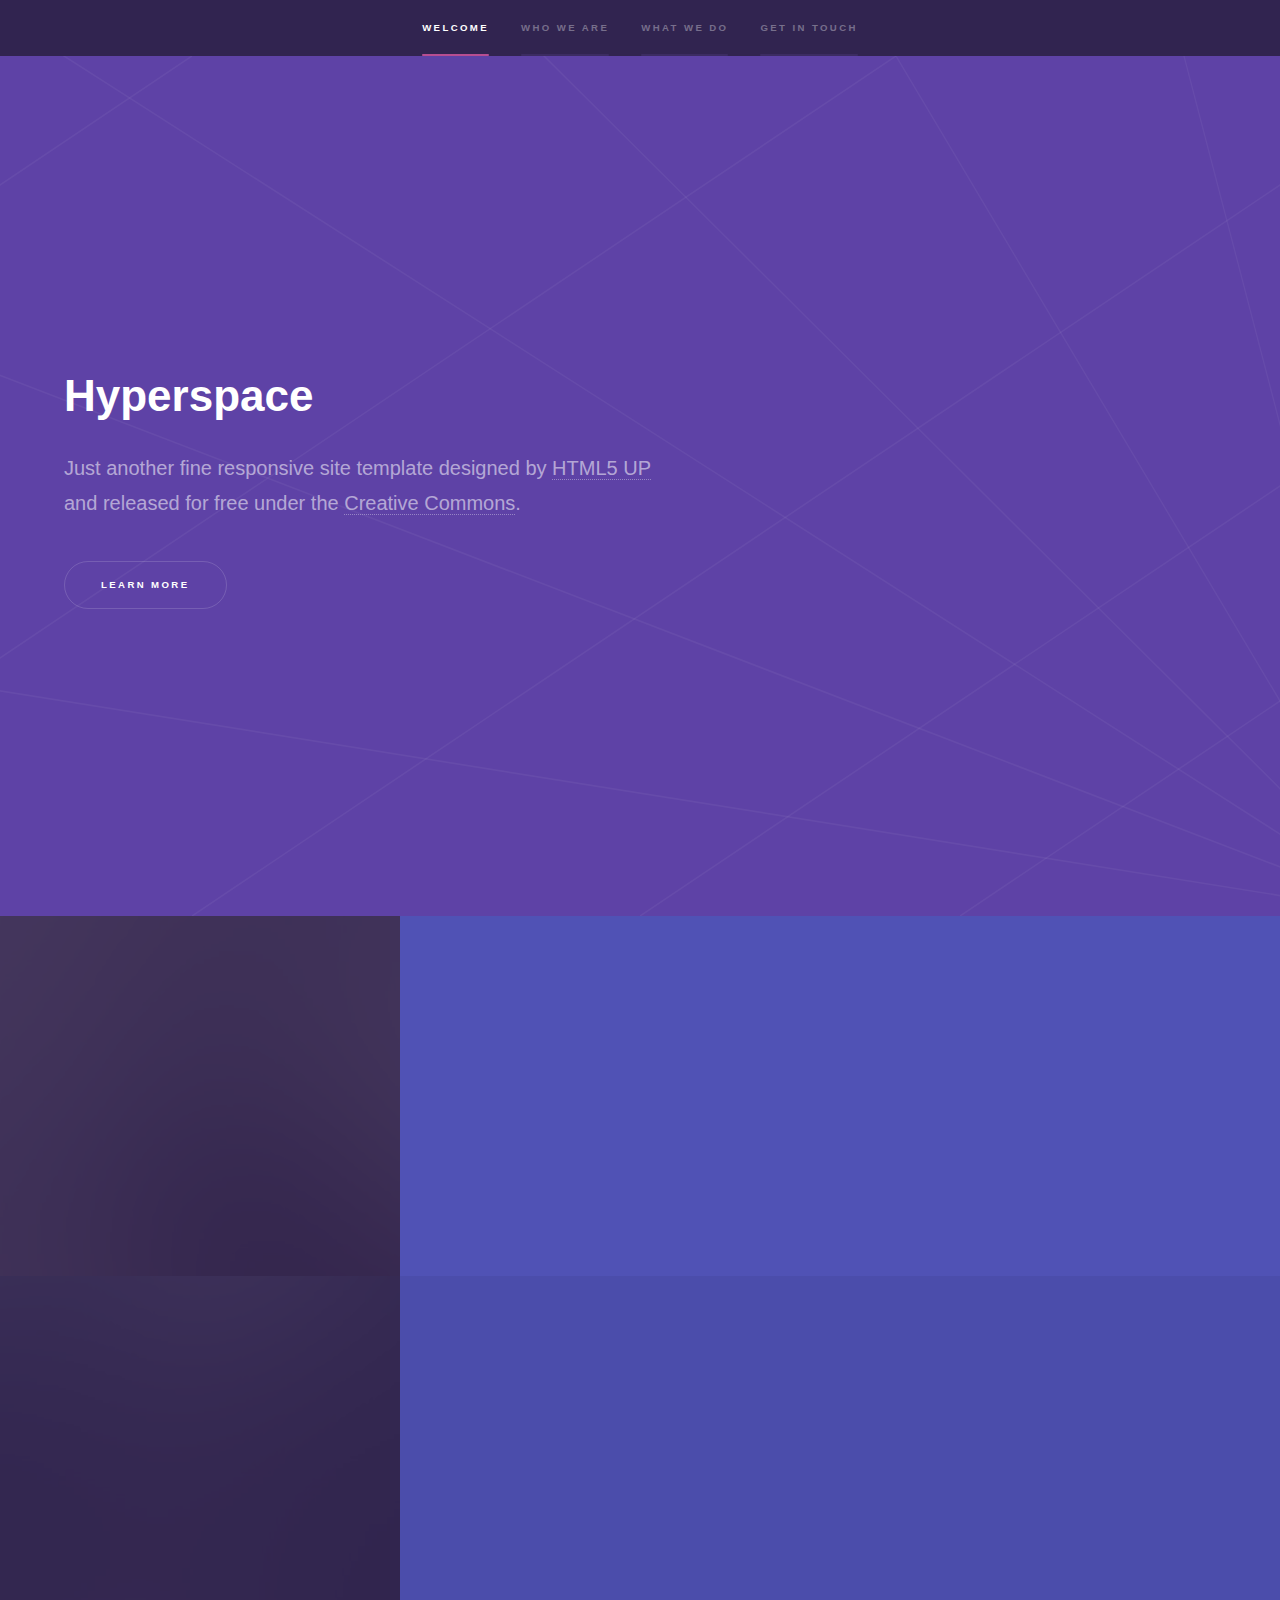
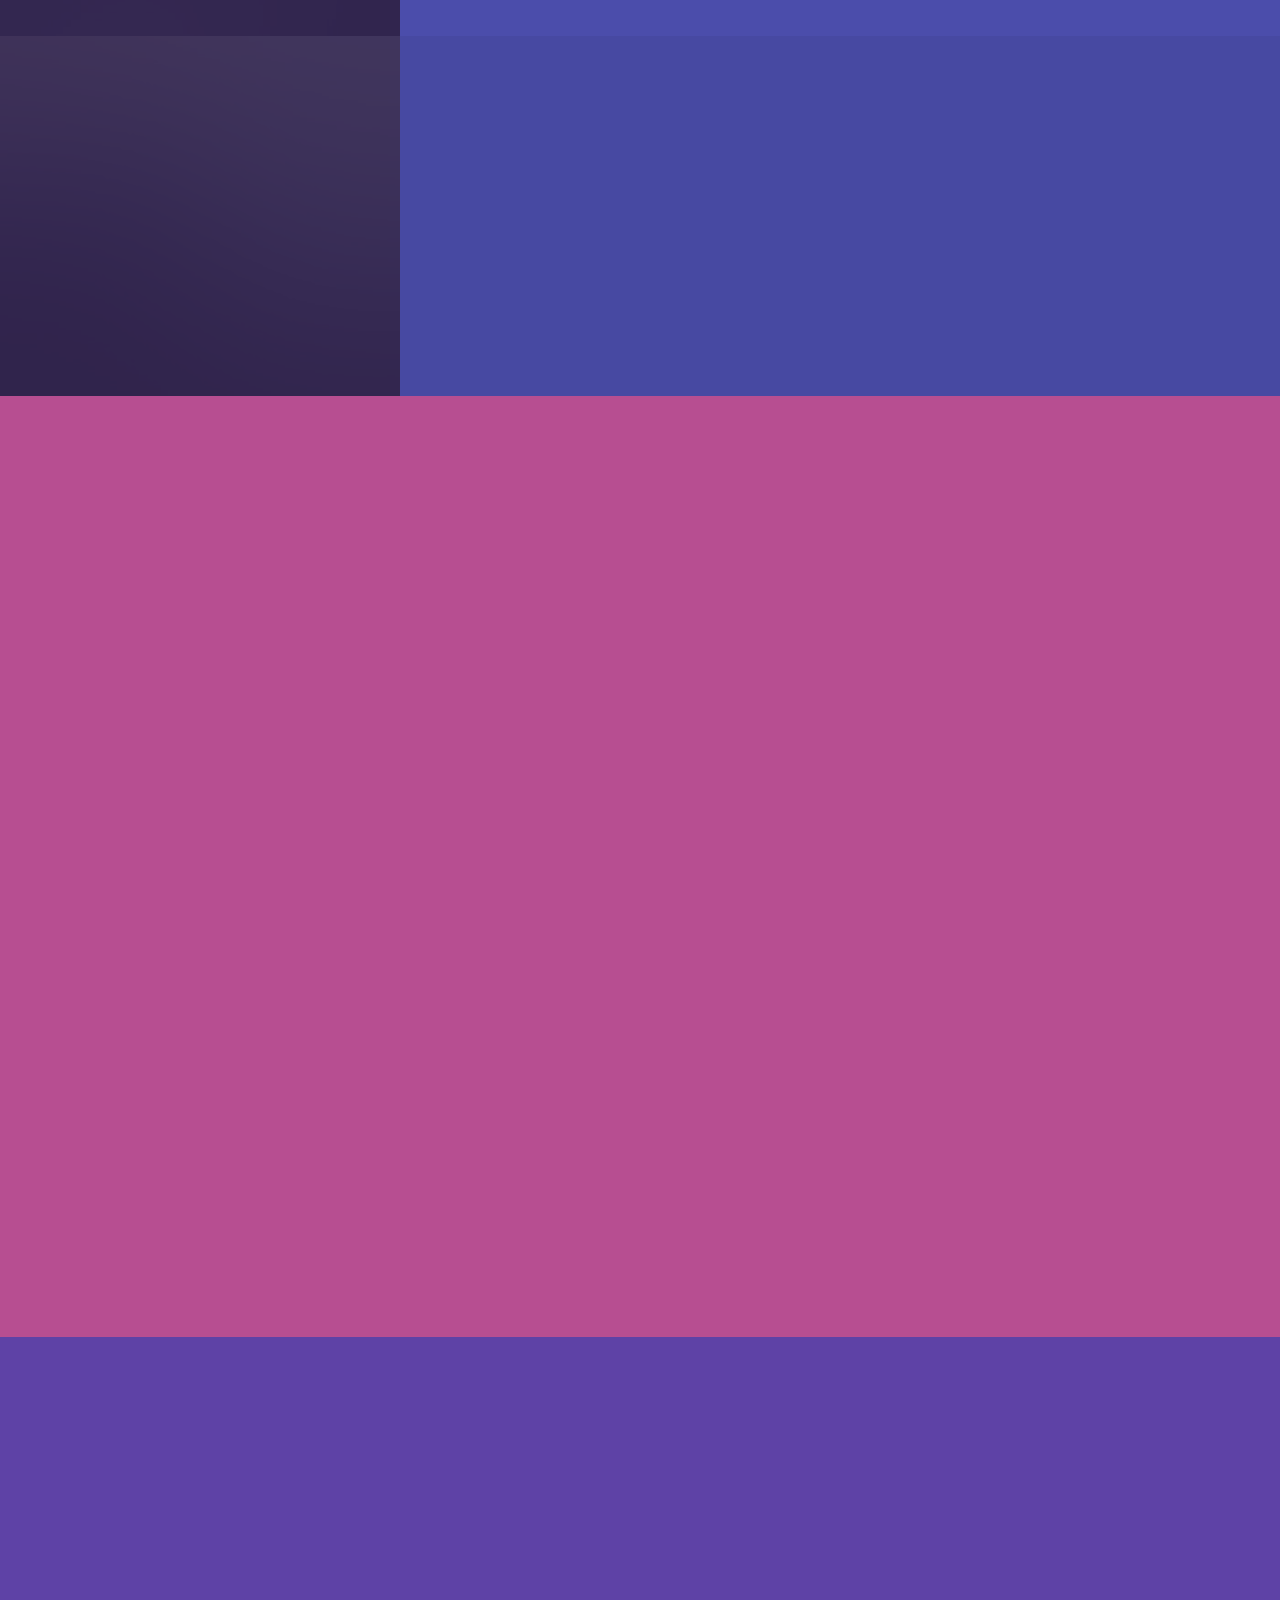
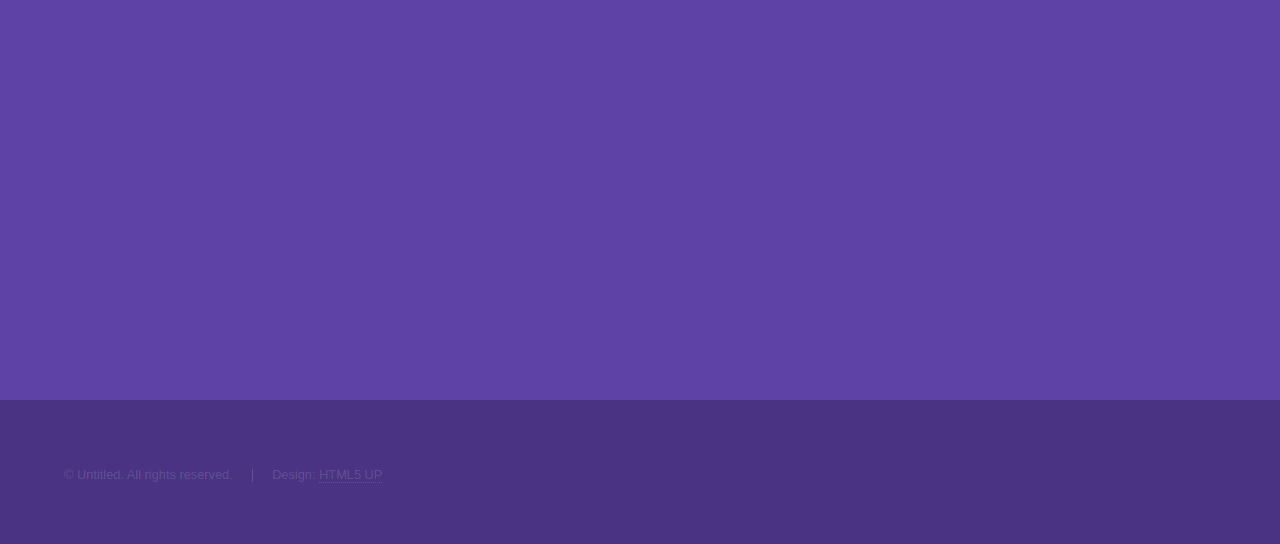
==== index.html @ 14494ed7 "Pagina Web Pagina de Your Style-sencilla, para vale" ====
<!DOCTYPE HTML>
<!--
	Hyperspace by HTML5 UP
	html5up.net | @ajlkn
	Free for personal and commercial use under the CCA 3.0 license (html5up.net/license)
-->
<html>
	<head>
		<title>Hyperspace by HTML5 UP</title>
		<meta charset="utf-8" />
		<meta name="viewport" content="width=device-width, initial-scale=1, user-scalable=no" />
		<link rel="stylesheet" href="assets/css/main.css" />
		<noscript><link rel="stylesheet" href="assets/css/noscript.css" /></noscript>
	</head>
	<body class="is-preload">

		<!-- Sidebar -->
			<section id="sidebar">
				<div class="inner">
					<nav>
						<ul>
							<li><a href="#intro">Welcome</a></li>
							<li><a href="#one">Who we are</a></li>
							<li><a href="#two">What we do</a></li>
							<li><a href="#three">Get in touch</a></li>
						</ul>
					</nav>
				</div>
			</section>

		<!-- Wrapper -->
			<div id="wrapper">

				<!-- Intro -->
					<section id="intro" class="wrapper style1 fullscreen fade-up">
						<div class="inner">
							<h1>Hyperspace</h1>
							<p>Just another fine responsive site template designed by <a href="http://html5up.net">HTML5 UP</a><br />
							and released for free under the <a href="http://html5up.net/license">Creative Commons</a>.</p>
							<ul class="actions">
								<li><a href="#one" class="button scrolly">Learn more</a></li>
							</ul>
						</div>
					</section>

				<!-- One -->
					<section id="one" class="wrapper style2 spotlights">
						<section>
							<a href="#" class="image"><img src="images/pic01.jpg" alt="" data-position="center center" /></a>
							<div class="content">
								<div class="inner">
									<h2>Sed ipsum dolor</h2>
									<p>Phasellus convallis elit id ullamcorper pulvinar. Duis aliquam turpis mauris, eu ultricies erat malesuada quis. Aliquam dapibus.</p>
									<ul class="actions">
										<li><a href="generic.html" class="button">Learn more</a></li>
									</ul>
								</div>
							</div>
						</section>
						<section>
							<a href="#" class="image"><img src="images/pic02.jpg" alt="" data-position="top center" /></a>
							<div class="content">
								<div class="inner">
									<h2>Feugiat consequat</h2>
									<p>Phasellus convallis elit id ullamcorper pulvinar. Duis aliquam turpis mauris, eu ultricies erat malesuada quis. Aliquam dapibus.</p>
									<ul class="actions">
										<li><a href="generic.html" class="button">Learn more</a></li>
									</ul>
								</div>
							</div>
						</section>
						<section>
							<a href="#" class="image"><img src="images/pic03.jpg" alt="" data-position="25% 25%" /></a>
							<div class="content">
								<div class="inner">
									<h2>Ultricies aliquam</h2>
									<p>Phasellus convallis elit id ullamcorper pulvinar. Duis aliquam turpis mauris, eu ultricies erat malesuada quis. Aliquam dapibus.</p>
									<ul class="actions">
										<li><a href="generic.html" class="button">Learn more</a></li>
									</ul>
								</div>
							</div>
						</section>
					</section>

				<!-- Two -->
					<section id="two" class="wrapper style3 fade-up">
						<div class="inner">
							<h2>What we do</h2>
							<p>Phasellus convallis elit id ullamcorper pulvinar. Duis aliquam turpis mauris, eu ultricies erat malesuada quis. Aliquam dapibus, lacus eget hendrerit bibendum, urna est aliquam sem, sit amet imperdiet est velit quis lorem.</p>
							<div class="features">
								<section>
									<span class="icon major fa-code"></span>
									<h3>Lorem ipsum amet</h3>
									<p>Phasellus convallis elit id ullam corper amet et pulvinar. Duis aliquam turpis mauris, sed ultricies erat dapibus.</p>
								</section>
								<section>
									<span class="icon major fa-lock"></span>
									<h3>Aliquam sed nullam</h3>
									<p>Phasellus convallis elit id ullam corper amet et pulvinar. Duis aliquam turpis mauris, sed ultricies erat dapibus.</p>
								</section>
								<section>
									<span class="icon major fa-cog"></span>
									<h3>Sed erat ullam corper</h3>
									<p>Phasellus convallis elit id ullam corper amet et pulvinar. Duis aliquam turpis mauris, sed ultricies erat dapibus.</p>
								</section>
								<section>
									<span class="icon major fa-desktop"></span>
									<h3>Veroeros quis lorem</h3>
									<p>Phasellus convallis elit id ullam corper amet et pulvinar. Duis aliquam turpis mauris, sed ultricies erat dapibus.</p>
								</section>
								<section>
									<span class="icon major fa-chain"></span>
									<h3>Urna quis bibendum</h3>
									<p>Phasellus convallis elit id ullam corper amet et pulvinar. Duis aliquam turpis mauris, sed ultricies erat dapibus.</p>
								</section>
								<section>
									<span class="icon major fa-diamond"></span>
									<h3>Aliquam urna dapibus</h3>
									<p>Phasellus convallis elit id ullam corper amet et pulvinar. Duis aliquam turpis mauris, sed ultricies erat dapibus.</p>
								</section>
							</div>
							<ul class="actions">
								<li><a href="generic.html" class="button">Learn more</a></li>
							</ul>
						</div>
					</section>

				<!-- Three -->
					<section id="three" class="wrapper style1 fade-up">
						<div class="inner">
							<h2>Get in touch</h2>
							<p>Phasellus convallis elit id ullamcorper pulvinar. Duis aliquam turpis mauris, eu ultricies erat malesuada quis. Aliquam dapibus, lacus eget hendrerit bibendum, urna est aliquam sem, sit amet imperdiet est velit quis lorem.</p>
							<div class="split style1">
								<section>
									<form method="post" action="#">
										<div class="fields">
											<div class="field half">
												<label for="name">Name</label>
												<input type="text" name="name" id="name" />
											</div>
											<div class="field half">
												<label for="email">Email</label>
												<input type="text" name="email" id="email" />
											</div>
											<div class="field">
												<label for="message">Message</label>
												<textarea name="message" id="message" rows="5"></textarea>
											</div>
										</div>
										<ul class="actions">
											<li><a href="" class="button submit">Send Message</a></li>
										</ul>
									</form>
								</section>
								<section>
									<ul class="contact">
										<li>
											<h3>Address</h3>
											<span>12345 Somewhere Road #654<br />
											Nashville, TN 00000-0000<br />
											USA</span>
										</li>
										<li>
											<h3>Email</h3>
											<a href="#">user@untitled.tld</a>
										</li>
										<li>
											<h3>Phone</h3>
											<span>(000) 000-0000</span>
										</li>
										<li>
											<h3>Social</h3>
											<ul class="icons">
												<li><a href="#" class="fa-twitter"><span class="label">Twitter</span></a></li>
												<li><a href="#" class="fa-facebook"><span class="label">Facebook</span></a></li>
												<li><a href="#" class="fa-github"><span class="label">GitHub</span></a></li>
												<li><a href="#" class="fa-instagram"><span class="label">Instagram</span></a></li>
												<li><a href="#" class="fa-linkedin"><span class="label">LinkedIn</span></a></li>
											</ul>
										</li>
									</ul>
								</section>
							</div>
						</div>
					</section>

			</div>

		<!-- Footer -->
			<footer id="footer" class="wrapper style1-alt">
				<div class="inner">
					<ul class="menu">
						<li>&copy; Untitled. All rights reserved.</li><li>Design: <a href="http://html5up.net">HTML5 UP</a></li>
					</ul>
				</div>
			</footer>

		<!-- Scripts -->
			<script src="assets/js/jquery.min.js"></script>
			<script src="assets/js/jquery.scrollex.min.js"></script>
			<script src="assets/js/jquery.scrolly.min.js"></script>
			<script src="assets/js/browser.min.js"></script>
			<script src="assets/js/breakpoints.min.js"></script>
			<script src="assets/js/util.js"></script>
			<script src="assets/js/main.js"></script>

	</body>
</html>
---- assets/css/main.css ----
@import url(font-awesome.min.css);

/*
	Hyperspace by HTML5 UP
	html5up.net | @ajlkn
	Free for personal and commercial use under the CCA 3.0 license (html5up.net/license)
*/

html, body, div, span, applet, object,
iframe, h1, h2, h3, h4, h5, h6, p, blockquote,
pre, a, abbr, acronym, address, big, cite,
code, del, dfn, em, img, ins, kbd, q, s, samp,
small, strike, strong, sub, sup, tt, var, b,
u, i, center, dl, dt, dd, ol, ul, li, fieldset,
form, label, legend, table, caption, tbody,
tfoot, thead, tr, th, td, article, aside,
canvas, details, embed, figure, figcaption,
footer, header, hgroup, menu, nav, output, ruby,
section, summary, time, mark, audio, video {
	margin: 0;
	padding: 0;
	border: 0;
	font-size: 100%;
	font: inherit;
	vertical-align: baseline;}

article, aside, details, figcaption, figure,
footer, header, hgroup, menu, nav, section {
	display: block;}

body {
	line-height: 1;
}

ol, ul {
	list-style: none;
}

blockquote, q {
	quotes: none;
}

	blockquote:before, blockquote:after, q:before, q:after {
		content: '';
		content: none;
	}

table {
	border-collapse: collapse;
	border-spacing: 0;
}

body {
	-webkit-text-size-adjust: none;
}

mark {
	background-color: transparent;
	color: inherit;
}

input::-moz-focus-inner {
	border: 0;
	padding: 0;
}

input, select, textarea {
	-moz-appearance: none;
	-webkit-appearance: none;
	-ms-appearance: none;
	appearance: none;
}

/* Basic */

	@-ms-viewport {
		width: device-width;
	}

	body {
		-ms-overflow-style: scrollbar;
	}

	@media screen and (max-width: 480px) {

		html, body {
			min-width: 320px;
		}

	}

	html {
		box-sizing: border-box;
	}

	*, *:before, *:after {
		box-sizing: inherit;
	}

	body {
		background: #312450;
	}

		body.is-preload *, body.is-preload *:before, body.is-preload *:after {
			-moz-animation: none !important;
			-webkit-animation: none !important;
			-ms-animation: none !important;
			animation: none !important;
			-moz-transition: none !important;
			-webkit-transition: none !important;
			-ms-transition: none !important;
			transition: none !important;
		}

/* Type */

	body, input, select, textarea {
		color: rgba(255, 255, 255, 0.55);
		font-family: Arial, Helvetica, sans-serif;
		font-size: 16.5pt;
		font-weight: normal;
		line-height: 1.75;
	}

		@media screen and (max-width: 1680px) {

			body, input, select, textarea {
				font-size: 13pt;
			}

		}

		@media screen and (max-width: 1280px) {

			body, input, select, textarea {
				font-size: 12pt;
			}

		}

		@media screen and (max-width: 360px) {

			body, input, select, textarea {
				font-size: 11pt;
			}

		}

	a {
		-moz-transition: color 0.2s ease, border-bottom-color 0.2s ease;
		-webkit-transition: color 0.2s ease, border-bottom-color 0.2s ease;
		-ms-transition: color 0.2s ease, border-bottom-color 0.2s ease;
		transition: color 0.2s ease, border-bottom-color 0.2s ease;
		border-bottom: dotted 1px rgba(255, 255, 255, 0.35);
		color: inherit;
		text-decoration: none;
	}

		a:hover {
			border-bottom-color: transparent;
			color: #ffffff;
		}

	strong, b {
		color: #ffffff;
		font-weight: bold;
	}

	em, i {
		font-style: italic;
	}

	p {
		margin: 0 0 2em 0;
	}

	h1, h2, h3, h4, h5, h6 {
		color: #ffffff;
		font-weight: bold;
		line-height: 1.5;
		margin: 0 0 0.5em 0;
	}

		h1 a, h2 a, h3 a, h4 a, h5 a, h6 a {
			color: inherit;
			text-decoration: none;
		}

	h1 {
		font-size: 2.75em;
	}

		h1.major {
			margin: 0 0 1.3em 0;
			position: relative;
			padding-bottom: 0.35em;
		}

			h1.major:after {
				background-image: -moz-linear-gradient(to right, #5e42a6, #b74e91);
				background-image: -webkit-linear-gradient(to right, #5e42a6, #b74e91);
				background-image: -ms-linear-gradient(to right, #5e42a6, #b74e91);
				background-image: linear-gradient(to right, #5e42a6, #b74e91);
				-moz-transition: max-width 0.2s ease;
				-webkit-transition: max-width 0.2s ease;
				-ms-transition: max-width 0.2s ease;
				transition: max-width 0.2s ease;
				border-radius: 0.2em;
				bottom: 0;
				content: '';
				height: 0.05em;
				position: absolute;
				right: 0;
				width: 100%;
			}

	h2 {
		font-size: 1.75em;
	}

	h3 {
		font-size: 1.1em;
	}

	h4 {
		font-size: 1em;
	}

	h5 {
		font-size: 0.8em;
	}

	h6 {
		font-size: 0.6em;
	}

	@media screen and (max-width: 736px) {

		h1 {
			font-size: 2em;
		}

		h2 {
			font-size: 1.25em;
		}

		h3 {
			font-size: 1em;
		}

		h4 {
			font-size: 0.8em;
		}

		h5 {
			font-size: 0.6em;
		}

		h6 {
			font-size: 0.6em;
		}

	}

	sub {
		font-size: 0.8em;
		position: relative;
		top: 0.5em;
	}

	sup {
		font-size: 0.8em;
		position: relative;
		top: -0.5em;
	}

	blockquote {
		border-left: solid 4px rgba(255, 255, 255, 0.15);
		font-style: italic;
		margin: 0 0 2em 0;
		padding: 0.5em 0 0.5em 2em;
	}

	code {
		background: rgba(255, 255, 255, 0.05);
		border-radius: 0.25em;
		border: solid 1px rgba(255, 255, 255, 0.15);
		font-family: "Courier New", monospace;
		font-size: 0.9em;
		margin: 0 0.25em;
		padding: 0.25em 0.65em;
	}

	pre {
		-webkit-overflow-scrolling: touch;
		font-family: "Courier New", monospace;
		font-size: 0.9em;
		margin: 0 0 2em 0;
	}

		pre code {
			display: block;
			line-height: 1.75em;
			padding: 1em 1.5em;
			overflow-x: auto;
		}

	hr {
		border: 0;
		border-bottom: solid 1px rgba(255, 255, 255, 0.15);
		margin: 2em 0;
	}

		hr.major {
			margin: 3em 0;
		}

	.align-left {
		text-align: left;
	}

	.align-center {
		text-align: center;
	}

	.align-right {
		text-align: right;
	}

/* Row */

	.row {
		display: flex;
		flex-wrap: wrap;
		box-sizing: border-box;
		align-items: stretch;
	}

		.row > * {
			box-sizing: border-box;
		}

		.row.gtr-uniform > * > :last-child {
			margin-bottom: 0;
		}

		.row.aln-left {
			justify-content: flex-start;
		}

		.row.aln-center {
			justify-content: center;
		}

		.row.aln-right {
			justify-content: flex-end;
		}

		.row.aln-top {
			align-items: flex-start;
		}

		.row.aln-middle {
			align-items: center;
		}

		.row.aln-bottom {
			align-items: flex-end;
		}

		.row > .imp {
			order: -1;
		}

		.row > .col-1 {
			width: 8.3333333333%;
		}

		.row > .off-1 {
			margin-left: 8.3333333333%;
		}

		.row > .col-2 {
			width: 16.6666666667%;
		}

		.row > .off-2 {
			margin-left: 16.6666666667%;
		}

		.row > .col-3 {
			width: 25%;
		}

		.row > .off-3 {
			margin-left: 25%;
		}

		.row > .col-4 {
			width: 33.3333333333%;
		}

		.row > .off-4 {
			margin-left: 33.3333333333%;
		}

		.row > .col-5 {
			width: 41.6666666667%;
		}

		.row > .off-5 {
			margin-left: 41.6666666667%;
		}

		.row > .col-6 {
			width: 50%;
		}

		.row > .off-6 {
			margin-left: 50%;
		}

		.row > .col-7 {
			width: 58.3333333333%;
		}

		.row > .off-7 {
			margin-left: 58.3333333333%;
		}

		.row > .col-8 {
			width: 66.6666666667%;
		}

		.row > .off-8 {
			margin-left: 66.6666666667%;
		}

		.row > .col-9 {
			width: 75%;
		}

		.row > .off-9 {
			margin-left: 75%;
		}

		.row > .col-10 {
			width: 83.3333333333%;
		}

		.row > .off-10 {
			margin-left: 83.3333333333%;
		}

		.row > .col-11 {
			width: 91.6666666667%;
		}

		.row > .off-11 {
			margin-left: 91.6666666667%;
		}

		.row > .col-12 {
			width: 100%;
		}

		.row > .off-12 {
			margin-left: 100%;
		}

		.row.gtr-0 {
			margin-top: 0;
			margin-left: 0em;
		}

			.row.gtr-0 > * {
				padding: 0 0 0 0em;
			}

			.row.gtr-0.gtr-uniform {
				margin-top: 0em;
			}

				.row.gtr-0.gtr-uniform > * {
					padding-top: 0em;
				}

		.row.gtr-25 {
			margin-top: 0;
			margin-left: -0.375em;
		}

			.row.gtr-25 > * {
				padding: 0 0 0 0.375em;
			}

			.row.gtr-25.gtr-uniform {
				margin-top: -0.375em;
			}

				.row.gtr-25.gtr-uniform > * {
					padding-top: 0.375em;
				}

		.row.gtr-50 {
			margin-top: 0;
			margin-left: -0.75em;
		}

			.row.gtr-50 > * {
				padding: 0 0 0 0.75em;
			}

			.row.gtr-50.gtr-uniform {
				margin-top: -0.75em;
			}

				.row.gtr-50.gtr-uniform > * {
					padding-top: 0.75em;
				}

		.row {
			margin-top: 0;
			margin-left: -1.5em;
		}

			.row > * {
				padding: 0 0 0 1.5em;
			}

			.row.gtr-uniform {
				margin-top: -1.5em;
			}

				.row.gtr-uniform > * {
					padding-top: 1.5em;
				}

		.row.gtr-150 {
			margin-top: 0;
			margin-left: -2.25em;
		}

			.row.gtr-150 > * {
				padding: 0 0 0 2.25em;
			}

			.row.gtr-150.gtr-uniform {
				margin-top: -2.25em;
			}

				.row.gtr-150.gtr-uniform > * {
					padding-top: 2.25em;
				}

		.row.gtr-200 {
			margin-top: 0;
			margin-left: -3em;
		}

			.row.gtr-200 > * {
				padding: 0 0 0 3em;
			}

			.row.gtr-200.gtr-uniform {
				margin-top: -3em;
			}

				.row.gtr-200.gtr-uniform > * {
					padding-top: 3em;
				}

		@media screen and (max-width: 1680px) {

			.row {
				display: flex;
				flex-wrap: wrap;
				box-sizing: border-box;
				align-items: stretch;
			}

				.row > * {
					box-sizing: border-box;
				}

				.row.gtr-uniform > * > :last-child {
					margin-bottom: 0;
				}

				.row.aln-left {
					justify-content: flex-start;
				}

				.row.aln-center {
					justify-content: center;
				}

				.row.aln-right {
					justify-content: flex-end;
				}

				.row.aln-top {
					align-items: flex-start;
				}

				.row.aln-middle {
					align-items: center;
				}

				.row.aln-bottom {
					align-items: flex-end;
				}

				.row > .imp-xlarge {
					order: -1;
				}

				.row > .col-1-xlarge {
					width: 8.3333333333%;
				}

				.row > .off-1-xlarge {
					margin-left: 8.3333333333%;
				}

				.row > .col-2-xlarge {
					width: 16.6666666667%;
				}

				.row > .off-2-xlarge {
					margin-left: 16.6666666667%;
				}

				.row > .col-3-xlarge {
					width: 25%;
				}

				.row > .off-3-xlarge {
					margin-left: 25%;
				}

				.row > .col-4-xlarge {
					width: 33.3333333333%;
				}

				.row > .off-4-xlarge {
					margin-left: 33.3333333333%;
				}

				.row > .col-5-xlarge {
					width: 41.6666666667%;
				}

				.row > .off-5-xlarge {
					margin-left: 41.6666666667%;
				}

				.row > .col-6-xlarge {
					width: 50%;
				}

				.row > .off-6-xlarge {
					margin-left: 50%;
				}

				.row > .col-7-xlarge {
					width: 58.3333333333%;
				}

				.row > .off-7-xlarge {
					margin-left: 58.3333333333%;
				}

				.row > .col-8-xlarge {
					width: 66.6666666667%;
				}

				.row > .off-8-xlarge {
					margin-left: 66.6666666667%;
				}

				.row > .col-9-xlarge {
					width: 75%;
				}

				.row > .off-9-xlarge {
					margin-left: 75%;
				}

				.row > .col-10-xlarge {
					width: 83.3333333333%;
				}

				.row > .off-10-xlarge {
					margin-left: 83.3333333333%;
				}

				.row > .col-11-xlarge {
					width: 91.6666666667%;
				}

				.row > .off-11-xlarge {
					margin-left: 91.6666666667%;
				}

				.row > .col-12-xlarge {
					width: 100%;
				}

				.row > .off-12-xlarge {
					margin-left: 100%;
				}

				.row.gtr-0 {
					margin-top: 0;
					margin-left: 0em;
				}

					.row.gtr-0 > * {
						padding: 0 0 0 0em;
					}

					.row.gtr-0.gtr-uniform {
						margin-top: 0em;
					}

						.row.gtr-0.gtr-uniform > * {
							padding-top: 0em;
						}

				.row.gtr-25 {
					margin-top: 0;
					margin-left: -0.375em;
				}

					.row.gtr-25 > * {
						padding: 0 0 0 0.375em;
					}

					.row.gtr-25.gtr-uniform {
						margin-top: -0.375em;
					}

						.row.gtr-25.gtr-uniform > * {
							padding-top: 0.375em;
						}

				.row.gtr-50 {
					margin-top: 0;
					margin-left: -0.75em;
				}

					.row.gtr-50 > * {
						padding: 0 0 0 0.75em;
					}

					.row.gtr-50.gtr-uniform {
						margin-top: -0.75em;
					}

						.row.gtr-50.gtr-uniform > * {
							padding-top: 0.75em;
						}

				.row {
					margin-top: 0;
					margin-left: -1.5em;
				}

					.row > * {
						padding: 0 0 0 1.5em;
					}

					.row.gtr-uniform {
						margin-top: -1.5em;
					}

						.row.gtr-uniform > * {
							padding-top: 1.5em;
						}

				.row.gtr-150 {
					margin-top: 0;
					margin-left: -2.25em;
				}

					.row.gtr-150 > * {
						padding: 0 0 0 2.25em;
					}

					.row.gtr-150.gtr-uniform {
						margin-top: -2.25em;
					}

						.row.gtr-150.gtr-uniform > * {
							padding-top: 2.25em;
						}

				.row.gtr-200 {
					margin-top: 0;
					margin-left: -3em;
				}

					.row.gtr-200 > * {
						padding: 0 0 0 3em;
					}

					.row.gtr-200.gtr-uniform {
						margin-top: -3em;
					}

						.row.gtr-200.gtr-uniform > * {
							padding-top: 3em;
						}

		}

		@media screen and (max-width: 1280px) {

			.row {
				display: flex;
				flex-wrap: wrap;
				box-sizing: border-box;
				align-items: stretch;
			}

				.row > * {
					box-sizing: border-box;
				}

				.row.gtr-uniform > * > :last-child {
					margin-bottom: 0;
				}

				.row.aln-left {
					justify-content: flex-start;
				}

				.row.aln-center {
					justify-content: center;
				}

				.row.aln-right {
					justify-content: flex-end;
				}

				.row.aln-top {
					align-items: flex-start;
				}

				.row.aln-middle {
					align-items: center;
				}

				.row.aln-bottom {
					align-items: flex-end;
				}

				.row > .imp-large {
					order: -1;
				}

				.row > .col-1-large {
					width: 8.3333333333%;
				}

				.row > .off-1-large {
					margin-left: 8.3333333333%;
				}

				.row > .col-2-large {
					width: 16.6666666667%;
				}

				.row > .off-2-large {
					margin-left: 16.6666666667%;
				}

				.row > .col-3-large {
					width: 25%;
				}

				.row > .off-3-large {
					margin-left: 25%;
				}

				.row > .col-4-large {
					width: 33.3333333333%;
				}

				.row > .off-4-large {
					margin-left: 33.3333333333%;
				}

				.row > .col-5-large {
					width: 41.6666666667%;
				}

				.row > .off-5-large {
					margin-left: 41.6666666667%;
				}

				.row > .col-6-large {
					width: 50%;
				}

				.row > .off-6-large {
					margin-left: 50%;
				}

				.row > .col-7-large {
					width: 58.3333333333%;
				}

				.row > .off-7-large {
					margin-left: 58.3333333333%;
				}

				.row > .col-8-large {
					width: 66.6666666667%;
				}

				.row > .off-8-large {
					margin-left: 66.6666666667%;
				}

				.row > .col-9-large {
					width: 75%;
				}

				.row > .off-9-large {
					margin-left: 75%;
				}

				.row > .col-10-large {
					width: 83.3333333333%;
				}

				.row > .off-10-large {
					margin-left: 83.3333333333%;
				}

				.row > .col-11-large {
					width: 91.6666666667%;
				}

				.row > .off-11-large {
					margin-left: 91.6666666667%;
				}

				.row > .col-12-large {
					width: 100%;
				}

				.row > .off-12-large {
					margin-left: 100%;
				}

				.row.gtr-0 {
					margin-top: 0;
					margin-left: 0em;
				}

					.row.gtr-0 > * {
						padding: 0 0 0 0em;
					}

					.row.gtr-0.gtr-uniform {
						margin-top: 0em;
					}

						.row.gtr-0.gtr-uniform > * {
							padding-top: 0em;
						}

				.row.gtr-25 {
					margin-top: 0;
					margin-left: -0.375em;
				}

					.row.gtr-25 > * {
						padding: 0 0 0 0.375em;
					}

					.row.gtr-25.gtr-uniform {
						margin-top: -0.375em;
					}

						.row.gtr-25.gtr-uniform > * {
							padding-top: 0.375em;
						}

				.row.gtr-50 {
					margin-top: 0;
					margin-left: -0.75em;
				}

					.row.gtr-50 > * {
						padding: 0 0 0 0.75em;
					}

					.row.gtr-50.gtr-uniform {
						margin-top: -0.75em;
					}

						.row.gtr-50.gtr-uniform > * {
							padding-top: 0.75em;
						}

				.row {
					margin-top: 0;
					margin-left: -1.5em;
				}

					.row > * {
						padding: 0 0 0 1.5em;
					}

					.row.gtr-uniform {
						margin-top: -1.5em;
					}

						.row.gtr-uniform > * {
							padding-top: 1.5em;
						}

				.row.gtr-150 {
					margin-top: 0;
					margin-left: -2.25em;
				}

					.row.gtr-150 > * {
						padding: 0 0 0 2.25em;
					}

					.row.gtr-150.gtr-uniform {
						margin-top: -2.25em;
					}

						.row.gtr-150.gtr-uniform > * {
							padding-top: 2.25em;
						}

				.row.gtr-200 {
					margin-top: 0;
					margin-left: -3em;
				}

					.row.gtr-200 > * {
						padding: 0 0 0 3em;
					}

					.row.gtr-200.gtr-uniform {
						margin-top: -3em;
					}

						.row.gtr-200.gtr-uniform > * {
							padding-top: 3em;
						}

		}

		@media screen and (max-width: 980px) {

			.row {
				display: flex;
				flex-wrap: wrap;
				box-sizing: border-box;
				align-items: stretch;
			}

				.row > * {
					box-sizing: border-box;
				}

				.row.gtr-uniform > * > :last-child {
					margin-bottom: 0;
				}

				.row.aln-left {
					justify-content: flex-start;
				}

				.row.aln-center {
					justify-content: center;
				}

				.row.aln-right {
					justify-content: flex-end;
				}

				.row.aln-top {
					align-items: flex-start;
				}

				.row.aln-middle {
					align-items: center;
				}

				.row.aln-bottom {
					align-items: flex-end;
				}

				.row > .imp-medium {
					order: -1;
				}

				.row > .col-1-medium {
					width: 8.3333333333%;
				}

				.row > .off-1-medium {
					margin-left: 8.3333333333%;
				}

				.row > .col-2-medium {
					width: 16.6666666667%;
				}

				.row > .off-2-medium {
					margin-left: 16.6666666667%;
				}

				.row > .col-3-medium {
					width: 25%;
				}

				.row > .off-3-medium {
					margin-left: 25%;
				}

				.row > .col-4-medium {
					width: 33.3333333333%;
				}

				.row > .off-4-medium {
					margin-left: 33.3333333333%;
				}

				.row > .col-5-medium {
					width: 41.6666666667%;
				}

				.row > .off-5-medium {
					margin-left: 41.6666666667%;
				}

				.row > .col-6-medium {
					width: 50%;
				}

				.row > .off-6-medium {
					margin-left: 50%;
				}

				.row > .col-7-medium {
					width: 58.3333333333%;
				}

				.row > .off-7-medium {
					margin-left: 58.3333333333%;
				}

				.row > .col-8-medium {
					width: 66.6666666667%;
				}

				.row > .off-8-medium {
					margin-left: 66.6666666667%;
				}

				.row > .col-9-medium {
					width: 75%;
				}

				.row > .off-9-medium {
					margin-left: 75%;
				}

				.row > .col-10-medium {
					width: 83.3333333333%;
				}

				.row > .off-10-medium {
					margin-left: 83.3333333333%;
				}

				.row > .col-11-medium {
					width: 91.6666666667%;
				}

				.row > .off-11-medium {
					margin-left: 91.6666666667%;
				}

				.row > .col-12-medium {
					width: 100%;
				}

				.row > .off-12-medium {
					margin-left: 100%;
				}

				.row.gtr-0 {
					margin-top: 0;
					margin-left: 0em;
				}

					.row.gtr-0 > * {
						padding: 0 0 0 0em;
					}

					.row.gtr-0.gtr-uniform {
						margin-top: 0em;
					}

						.row.gtr-0.gtr-uniform > * {
							padding-top: 0em;
						}

				.row.gtr-25 {
					margin-top: 0;
					margin-left: -0.375em;
				}

					.row.gtr-25 > * {
						padding: 0 0 0 0.375em;
					}

					.row.gtr-25.gtr-uniform {
						margin-top: -0.375em;
					}

						.row.gtr-25.gtr-uniform > * {
							padding-top: 0.375em;
						}

				.row.gtr-50 {
					margin-top: 0;
					margin-left: -0.75em;
				}

					.row.gtr-50 > * {
						padding: 0 0 0 0.75em;
					}

					.row.gtr-50.gtr-uniform {
						margin-top: -0.75em;
					}

						.row.gtr-50.gtr-uniform > * {
							padding-top: 0.75em;
						}

				.row {
					margin-top: 0;
					margin-left: -1.5em;
				}

					.row > * {
						padding: 0 0 0 1.5em;
					}

					.row.gtr-uniform {
						margin-top: -1.5em;
					}

						.row.gtr-uniform > * {
							padding-top: 1.5em;
						}

				.row.gtr-150 {
					margin-top: 0;
					margin-left: -2.25em;
				}

					.row.gtr-150 > * {
						padding: 0 0 0 2.25em;
					}

					.row.gtr-150.gtr-uniform {
						margin-top: -2.25em;
					}

						.row.gtr-150.gtr-uniform > * {
							padding-top: 2.25em;
						}

				.row.gtr-200 {
					margin-top: 0;
					margin-left: -3em;
				}

					.row.gtr-200 > * {
						padding: 0 0 0 3em;
					}

					.row.gtr-200.gtr-uniform {
						margin-top: -3em;
					}

						.row.gtr-200.gtr-uniform > * {
							padding-top: 3em;
						}

		}

		@media screen and (max-width: 736px) {

			.row {
				display: flex;
				flex-wrap: wrap;
				box-sizing: border-box;
				align-items: stretch;
			}

				.row > * {
					box-sizing: border-box;
				}

				.row.gtr-uniform > * > :last-child {
					margin-bottom: 0;
				}

				.row.aln-left {
					justify-content: flex-start;
				}

				.row.aln-center {
					justify-content: center;
				}

				.row.aln-right {
					justify-content: flex-end;
				}

				.row.aln-top {
					align-items: flex-start;
				}

				.row.aln-middle {
					align-items: center;
				}

				.row.aln-bottom {
					align-items: flex-end;
				}

				.row > .imp-small {
					order: -1;
				}

				.row > .col-1-small {
					width: 8.3333333333%;
				}

				.row > .off-1-small {
					margin-left: 8.3333333333%;
				}

				.row > .col-2-small {
					width: 16.6666666667%;
				}

				.row > .off-2-small {
					margin-left: 16.6666666667%;
				}

				.row > .col-3-small {
					width: 25%;
				}

				.row > .off-3-small {
					margin-left: 25%;
				}

				.row > .col-4-small {
					width: 33.3333333333%;
				}

				.row > .off-4-small {
					margin-left: 33.3333333333%;
				}

				.row > .col-5-small {
					width: 41.6666666667%;
				}

				.row > .off-5-small {
					margin-left: 41.6666666667%;
				}

				.row > .col-6-small {
					width: 50%;
				}

				.row > .off-6-small {
					margin-left: 50%;
				}

				.row > .col-7-small {
					width: 58.3333333333%;
				}

				.row > .off-7-small {
					margin-left: 58.3333333333%;
				}

				.row > .col-8-small {
					width: 66.6666666667%;
				}

				.row > .off-8-small {
					margin-left: 66.6666666667%;
				}

				.row > .col-9-small {
					width: 75%;
				}

				.row > .off-9-small {
					margin-left: 75%;
				}

				.row > .col-10-small {
					width: 83.3333333333%;
				}

				.row > .off-10-small {
					margin-left: 83.3333333333%;
				}

				.row > .col-11-small {
					width: 91.6666666667%;
				}

				.row > .off-11-small {
					margin-left: 91.6666666667%;
				}

				.row > .col-12-small {
					width: 100%;
				}

				.row > .off-12-small {
					margin-left: 100%;
				}

				.row.gtr-0 {
					margin-top: 0;
					margin-left: 0em;
				}

					.row.gtr-0 > * {
						padding: 0 0 0 0em;
					}

					.row.gtr-0.gtr-uniform {
						margin-top: 0em;
					}

						.row.gtr-0.gtr-uniform > * {
							padding-top: 0em;
						}

				.row.gtr-25 {
					margin-top: 0;
					margin-left: -0.375em;
				}

					.row.gtr-25 > * {
						padding: 0 0 0 0.375em;
					}

					.row.gtr-25.gtr-uniform {
						margin-top: -0.375em;
					}

						.row.gtr-25.gtr-uniform > * {
							padding-top: 0.375em;
						}

				.row.gtr-50 {
					margin-top: 0;
					margin-left: -0.75em;
				}

					.row.gtr-50 > * {
						padding: 0 0 0 0.75em;
					}

					.row.gtr-50.gtr-uniform {
						margin-top: -0.75em;
					}

						.row.gtr-50.gtr-uniform > * {
							padding-top: 0.75em;
						}

				.row {
					margin-top: 0;
					margin-left: -1.5em;
				}

					.row > * {
						padding: 0 0 0 1.5em;
					}

					.row.gtr-uniform {
						margin-top: -1.5em;
					}

						.row.gtr-uniform > * {
							padding-top: 1.5em;
						}

				.row.gtr-150 {
					margin-top: 0;
					margin-left: -2.25em;
				}

					.row.gtr-150 > * {
						padding: 0 0 0 2.25em;
					}

					.row.gtr-150.gtr-uniform {
						margin-top: -2.25em;
					}

						.row.gtr-150.gtr-uniform > * {
							padding-top: 2.25em;
						}

				.row.gtr-200 {
					margin-top: 0;
					margin-left: -3em;
				}

					.row.gtr-200 > * {
						padding: 0 0 0 3em;
					}

					.row.gtr-200.gtr-uniform {
						margin-top: -3em;
					}

						.row.gtr-200.gtr-uniform > * {
							padding-top: 3em;
						}

		}

		@media screen and (max-width: 480px) {

			.row {
				display: flex;
				flex-wrap: wrap;
				box-sizing: border-box;
				align-items: stretch;
			}

				.row > * {
					box-sizing: border-box;
				}

				.row.gtr-uniform > * > :last-child {
					margin-bottom: 0;
				}

				.row.aln-left {
					justify-content: flex-start;
				}

				.row.aln-center {
					justify-content: center;
				}

				.row.aln-right {
					justify-content: flex-end;
				}

				.row.aln-top {
					align-items: flex-start;
				}

				.row.aln-middle {
					align-items: center;
				}

				.row.aln-bottom {
					align-items: flex-end;
				}

				.row > .imp-xsmall {
					order: -1;
				}

				.row > .col-1-xsmall {
					width: 8.3333333333%;
				}

				.row > .off-1-xsmall {
					margin-left: 8.3333333333%;
				}

				.row > .col-2-xsmall {
					width: 16.6666666667%;
				}

				.row > .off-2-xsmall {
					margin-left: 16.6666666667%;
				}

				.row > .col-3-xsmall {
					width: 25%;
				}

				.row > .off-3-xsmall {
					margin-left: 25%;
				}

				.row > .col-4-xsmall {
					width: 33.3333333333%;
				}

				.row > .off-4-xsmall {
					margin-left: 33.3333333333%;
				}

				.row > .col-5-xsmall {
					width: 41.6666666667%;
				}

				.row > .off-5-xsmall {
					margin-left: 41.6666666667%;
				}

				.row > .col-6-xsmall {
					width: 50%;
				}

				.row > .off-6-xsmall {
					margin-left: 50%;
				}

				.row > .col-7-xsmall {
					width: 58.3333333333%;
				}

				.row > .off-7-xsmall {
					margin-left: 58.3333333333%;
				}

				.row > .col-8-xsmall {
					width: 66.6666666667%;
				}

				.row > .off-8-xsmall {
					margin-left: 66.6666666667%;
				}

				.row > .col-9-xsmall {
					width: 75%;
				}

				.row > .off-9-xsmall {
					margin-left: 75%;
				}

				.row > .col-10-xsmall {
					width: 83.3333333333%;
				}

				.row > .off-10-xsmall {
					margin-left: 83.3333333333%;
				}

				.row > .col-11-xsmall {
					width: 91.6666666667%;
				}

				.row > .off-11-xsmall {
					margin-left: 91.6666666667%;
				}

				.row > .col-12-xsmall {
					width: 100%;
				}

				.row > .off-12-xsmall {
					margin-left: 100%;
				}

				.row.gtr-0 {
					margin-top: 0;
					margin-left: 0em;
				}

					.row.gtr-0 > * {
						padding: 0 0 0 0em;
					}

					.row.gtr-0.gtr-uniform {
						margin-top: 0em;
					}

						.row.gtr-0.gtr-uniform > * {
							padding-top: 0em;
						}

				.row.gtr-25 {
					margin-top: 0;
					margin-left: -0.375em;
				}

					.row.gtr-25 > * {
						padding: 0 0 0 0.375em;
					}

					.row.gtr-25.gtr-uniform {
						margin-top: -0.375em;
					}

						.row.gtr-25.gtr-uniform > * {
							padding-top: 0.375em;
						}

				.row.gtr-50 {
					margin-top: 0;
					margin-left: -0.75em;
				}

					.row.gtr-50 > * {
						padding: 0 0 0 0.75em;
					}

					.row.gtr-50.gtr-uniform {
						margin-top: -0.75em;
					}

						.row.gtr-50.gtr-uniform > * {
							padding-top: 0.75em;
						}

				.row {
					margin-top: 0;
					margin-left: -1.5em;
				}

					.row > * {
						padding: 0 0 0 1.5em;
					}

					.row.gtr-uniform {
						margin-top: -1.5em;
					}

						.row.gtr-uniform > * {
							padding-top: 1.5em;
						}

				.row.gtr-150 {
					margin-top: 0;
					margin-left: -2.25em;
				}

					.row.gtr-150 > * {
						padding: 0 0 0 2.25em;
					}

					.row.gtr-150.gtr-uniform {
						margin-top: -2.25em;
					}

						.row.gtr-150.gtr-uniform > * {
							padding-top: 2.25em;
						}

				.row.gtr-200 {
					margin-top: 0;
					margin-left: -3em;
				}

					.row.gtr-200 > * {
						padding: 0 0 0 3em;
					}

					.row.gtr-200.gtr-uniform {
						margin-top: -3em;
					}

						.row.gtr-200.gtr-uniform > * {
							padding-top: 3em;
						}

		}

/* Box */

	.box {
		border-radius: 0.25em;
		border: solid 1px rgba(255, 255, 255, 0.15);
		margin-bottom: 2em;
		padding: 1.5em;
	}

		.box > :last-child,
		.box > :last-child > :last-child,
		.box > :last-child > :last-child > :last-child {
			margin-bottom: 0;
		}

		.box.alt {
			border: 0;
			border-radius: 0;
			padding: 0;
		}

/* Button */

	input[type="submit"],
	input[type="reset"],
	input[type="button"],
	button,
	.button {
		-moz-appearance: none;
		-webkit-appearance: none;
		-ms-appearance: none;
		appearance: none;
		-moz-transition: border-color 0.2s ease;
		-webkit-transition: border-color 0.2s ease;
		-ms-transition: border-color 0.2s ease;
		transition: border-color 0.2s ease;
		background-color: transparent;
		border: solid 1px !important;
		border-color: rgba(255, 255, 255, 0.15) !important;
		border-radius: 3em;
		color: #ffffff !important;
		cursor: pointer;
		display: inline-block;
		font-size: 0.6em;
		font-weight: bold;
		height: calc(4.75em + 2px);
		letter-spacing: 0.25em;
		line-height: 4.75em;
		outline: 0;
		padding: 0 3.75em;
		position: relative;
		text-align: center;
		text-decoration: none;
		text-transform: uppercase;
		white-space: nowrap;
	}

		input[type="submit"]:after,
		input[type="reset"]:after,
		input[type="button"]:after,
		button:after,
		.button:after {
			-moz-transform: scale(0.25);
			-webkit-transform: scale(0.25);
			-ms-transform: scale(0.25);
			transform: scale(0.25);
			pointer-events: none;
			-moz-transition: opacity 0.2s ease, -moz-transform 0.2s ease;
			-webkit-transition: opacity 0.2s ease, -webkit-transform 0.2s ease;
			-ms-transition: opacity 0.2s ease, -ms-transform 0.2s ease;
			transition: opacity 0.2s ease, transform 0.2s ease;
			background: #ffffff;
			border-radius: 3em;
			content: '';
			height: 100%;
			left: 0;
			opacity: 0;
			position: absolute;
			top: 0;
			width: 100%;
		}

		input[type="submit"].icon:before,
		input[type="reset"].icon:before,
		input[type="button"].icon:before,
		button.icon:before,
		.button.icon:before {
			margin-right: 0.75em;
		}

		input[type="submit"].fit,
		input[type="reset"].fit,
		input[type="button"].fit,
		button.fit,
		.button.fit {
			width: 100%;
		}

		input[type="submit"].small,
		input[type="reset"].small,
		input[type="button"].small,
		button.small,
		.button.small {
			font-size: 0.4em;
		}

		input[type="submit"].large,
		input[type="reset"].large,
		input[type="button"].large,
		button.large,
		.button.large {
			font-size: 0.8em;
		}

		input[type="submit"].primary,
		input[type="reset"].primary,
		input[type="button"].primary,
		button.primary,
		.button.primary {
			background-color: #ffffff;
			color: #312450 !important;
		}

			input[type="submit"].primary:after,
			input[type="reset"].primary:after,
			input[type="button"].primary:after,
			button.primary:after,
			.button.primary:after {
				display: none;
			}

		input[type="submit"].disabled, input[type="submit"]:disabled,
		input[type="reset"].disabled,
		input[type="reset"]:disabled,
		input[type="button"].disabled,
		input[type="button"]:disabled,
		button.disabled,
		button:disabled,
		.button.disabled,
		.button:disabled {
			cursor: default;
			opacity: 0.5;
			pointer-events: none;
		}

		input[type="submit"]:hover,
		input[type="reset"]:hover,
		input[type="button"]:hover,
		button:hover,
		.button:hover {
			border-color: rgba(255, 255, 255, 0.55) !important;
		}

			input[type="submit"]:hover:after,
			input[type="reset"]:hover:after,
			input[type="button"]:hover:after,
			button:hover:after,
			.button:hover:after {
				opacity: 0.05;
				-moz-transform: scale(1);
				-webkit-transform: scale(1);
				-ms-transform: scale(1);
				transform: scale(1);
			}

			input[type="submit"]:hover:active,
			input[type="reset"]:hover:active,
			input[type="button"]:hover:active,
			button:hover:active,
			.button:hover:active {
				border-color: #ffffff !important;
			}

				input[type="submit"]:hover:active:after,
				input[type="reset"]:hover:active:after,
				input[type="button"]:hover:active:after,
				button:hover:active:after,
				.button:hover:active:after {
					opacity: 0.1;
				}

/* Features */

	.features {
		display: -moz-flex;
		display: -webkit-flex;
		display: -ms-flex;
		display: flex;
		-moz-flex-wrap: wrap;
		-webkit-flex-wrap: wrap;
		-ms-flex-wrap: wrap;
		flex-wrap: wrap;
		border-radius: 0.25em;
		border: solid 1px rgba(255, 255, 255, 0.15);
		background: rgba(255, 255, 255, 0.05);
		margin: 0 0 2em 0;
	}

		.features section {
			padding: 3.5em 3em 1em 7em ;
			width: 50%;
			border-top: solid 1px rgba(255, 255, 255, 0.15);
			position: relative;
		}

			.features section:nth-child(-n + 2) {
				border-top-width: 0;
			}

			.features section:nth-child(2n) {
				border-left: solid 1px rgba(255, 255, 255, 0.15);
			}

			.features section .icon {
				-moz-transition: opacity 0.5s ease, -moz-transform 0.5s ease;
				-webkit-transition: opacity 0.5s ease, -webkit-transform 0.5s ease;
				-ms-transition: opacity 0.5s ease, -ms-transform 0.5s ease;
				transition: opacity 0.5s ease, transform 0.5s ease;
				-moz-transition-delay: 1s;
				-webkit-transition-delay: 1s;
				-ms-transition-delay: 1s;
				transition-delay: 1s;
				-moz-transform: scale(1);
				-webkit-transform: scale(1);
				-ms-transform: scale(1);
				transform: scale(1);
				position: absolute;
				left: 3em;
				top: 3em;
				opacity: 1;
			}

			.features section:nth-child(1) .icon {
				-moz-transition-delay: 0.15s;
				-webkit-transition-delay: 0.15s;
				-ms-transition-delay: 0.15s;
				transition-delay: 0.15s;
			}

			.features section:nth-child(2) .icon {
				-moz-transition-delay: 0.3s;
				-webkit-transition-delay: 0.3s;
				-ms-transition-delay: 0.3s;
				transition-delay: 0.3s;
			}

			.features section:nth-child(3) .icon {
				-moz-transition-delay: 0.45s;
				-webkit-transition-delay: 0.45s;
				-ms-transition-delay: 0.45s;
				transition-delay: 0.45s;
			}

			.features section:nth-child(4) .icon {
				-moz-transition-delay: 0.6s;
				-webkit-transition-delay: 0.6s;
				-ms-transition-delay: 0.6s;
				transition-delay: 0.6s;
			}

			.features section:nth-child(5) .icon {
				-moz-transition-delay: 0.75s;
				-webkit-transition-delay: 0.75s;
				-ms-transition-delay: 0.75s;
				transition-delay: 0.75s;
			}

			.features section:nth-child(6) .icon {
				-moz-transition-delay: 0.9s;
				-webkit-transition-delay: 0.9s;
				-ms-transition-delay: 0.9s;
				transition-delay: 0.9s;
			}

			.features section:nth-child(7) .icon {
				-moz-transition-delay: 1.05s;
				-webkit-transition-delay: 1.05s;
				-ms-transition-delay: 1.05s;
				transition-delay: 1.05s;
			}

			.features section:nth-child(8) .icon {
				-moz-transition-delay: 1.2s;
				-webkit-transition-delay: 1.2s;
				-ms-transition-delay: 1.2s;
				transition-delay: 1.2s;
			}

			.features section:nth-child(9) .icon {
				-moz-transition-delay: 1.35s;
				-webkit-transition-delay: 1.35s;
				-ms-transition-delay: 1.35s;
				transition-delay: 1.35s;
			}

			.features section:nth-child(10) .icon {
				-moz-transition-delay: 1.5s;
				-webkit-transition-delay: 1.5s;
				-ms-transition-delay: 1.5s;
				transition-delay: 1.5s;
			}

			.features section:nth-child(11) .icon {
				-moz-transition-delay: 1.65s;
				-webkit-transition-delay: 1.65s;
				-ms-transition-delay: 1.65s;
				transition-delay: 1.65s;
			}

			.features section:nth-child(12) .icon {
				-moz-transition-delay: 1.8s;
				-webkit-transition-delay: 1.8s;
				-ms-transition-delay: 1.8s;
				transition-delay: 1.8s;
			}

			.features section:nth-child(13) .icon {
				-moz-transition-delay: 1.95s;
				-webkit-transition-delay: 1.95s;
				-ms-transition-delay: 1.95s;
				transition-delay: 1.95s;
			}

			.features section:nth-child(14) .icon {
				-moz-transition-delay: 2.1s;
				-webkit-transition-delay: 2.1s;
				-ms-transition-delay: 2.1s;
				transition-delay: 2.1s;
			}

			.features section:nth-child(15) .icon {
				-moz-transition-delay: 2.25s;
				-webkit-transition-delay: 2.25s;
				-ms-transition-delay: 2.25s;
				transition-delay: 2.25s;
			}

			.features section:nth-child(16) .icon {
				-moz-transition-delay: 2.4s;
				-webkit-transition-delay: 2.4s;
				-ms-transition-delay: 2.4s;
				transition-delay: 2.4s;
			}

			.features section:nth-child(17) .icon {
				-moz-transition-delay: 2.55s;
				-webkit-transition-delay: 2.55s;
				-ms-transition-delay: 2.55s;
				transition-delay: 2.55s;
			}

			.features section:nth-child(18) .icon {
				-moz-transition-delay: 2.7s;
				-webkit-transition-delay: 2.7s;
				-ms-transition-delay: 2.7s;
				transition-delay: 2.7s;
			}

			.features section:nth-child(19) .icon {
				-moz-transition-delay: 2.85s;
				-webkit-transition-delay: 2.85s;
				-ms-transition-delay: 2.85s;
				transition-delay: 2.85s;
			}

			.features section:nth-child(20) .icon {
				-moz-transition-delay: 3s;
				-webkit-transition-delay: 3s;
				-ms-transition-delay: 3s;
				transition-delay: 3s;
			}

		.features.inactive section .icon {
			-moz-transform: scale(0.5);
			-webkit-transform: scale(0.5);
			-ms-transform: scale(0.5);
			transform: scale(0.5);
			opacity: 0;
		}

		@media screen and (max-width: 980px) {

			.features {
				display: block;
			}

				.features section {
					border-top-width: 1px !important;
					border-left-width: 0 !important;
					width: 100%;
				}

					.features section:first-child {
						border-top-width: 0 !important;
					}

		}

		@media screen and (max-width: 736px) {

			.features section {
				padding: 2.5em 1.5em 0.1em 5.5em ;
			}

				.features section .icon {
					left: 1.5em;
					top: 2em;
				}

		}

		@media screen and (max-width: 480px) {

			.features section {
				padding: 2em 1.5em 0.1em 1.5em ;
			}

				.features section .icon {
					left: 0;
					position: relative;
					top: 0;
				}

		}

/* Form */

	form {
		margin: 0 0 2em 0;
	}

		form > :last-child {
			margin-bottom: 0;
		}

		form > .fields {
			display: -moz-flex;
			display: -webkit-flex;
			display: -ms-flex;
			display: flex;
			-moz-flex-wrap: wrap;
			-webkit-flex-wrap: wrap;
			-ms-flex-wrap: wrap;
			flex-wrap: wrap;
			width: calc(100% + 3em);
			margin: -1.5em 0 2em -1.5em;
		}

			form > .fields > .field {
				-moz-flex-grow: 0;
				-webkit-flex-grow: 0;
				-ms-flex-grow: 0;
				flex-grow: 0;
				-moz-flex-shrink: 0;
				-webkit-flex-shrink: 0;
				-ms-flex-shrink: 0;
				flex-shrink: 0;
				padding: 1.5em 0 0 1.5em;
				width: calc(100% - 1.5em);
			}

				form > .fields > .field.half {
					width: calc(50% - 0.75em);
				}

				form > .fields > .field.third {
					width: calc(100%/3 - 0.5em);
				}

				form > .fields > .field.quarter {
					width: calc(25% - 0.375em);
				}

		@media screen and (max-width: 480px) {

			form > .fields {
				width: calc(100% + 3em);
				margin: -1.5em 0 2em -1.5em;
			}

				form > .fields > .field {
					padding: 1.5em 0 0 1.5em;
					width: calc(100% - 1.5em);
				}

					form > .fields > .field.half {
						width: calc(100% - 1.5em);
					}

					form > .fields > .field.third {
						width: calc(100% - 1.5em);
					}

					form > .fields > .field.quarter {
						width: calc(100% - 1.5em);
					}

		}

	label {
		color: #ffffff;
		font-weight: bold;
		line-height: 1.5;
		margin: 0 0 0.7em 0;
		display: block;
		font-size: 1.1em;
	}

	input[type="text"],
	input[type="password"],
	input[type="email"],
	input[type="tel"],
	select,
	textarea {
		-moz-appearance: none;
		-webkit-appearance: none;
		-ms-appearance: none;
		appearance: none;
		background: rgba(255, 255, 255, 0.05);
		border-radius: 0.25em;
		border: none;
		border: solid 1px rgba(255, 255, 255, 0.15);
		color: inherit;
		display: block;
		outline: 0;
		padding: 0 1em;
		text-decoration: none;
		width: 100%;
	}

		input[type="text"]:invalid,
		input[type="password"]:invalid,
		input[type="email"]:invalid,
		input[type="tel"]:invalid,
		select:invalid,
		textarea:invalid {
			box-shadow: none;
		}

		input[type="text"]:focus,
		input[type="password"]:focus,
		input[type="email"]:focus,
		input[type="tel"]:focus,
		select:focus,
		textarea:focus {
			border-color: #ffffff;
			box-shadow: 0 0 0 1px #ffffff;
		}

	select {
		background-image: url("data:image/svg+xml;charset=utf8,%3Csvg xmlns='http://www.w3.org/2000/svg' width='40' height='40' preserveAspectRatio='none' viewBox='0 0 40 40'%3E%3Cpath d='M9.4,12.3l10.4,10.4l10.4-10.4c0.2-0.2,0.5-0.4,0.9-0.4c0.3,0,0.6,0.1,0.9,0.4l3.3,3.3c0.2,0.2,0.4,0.5,0.4,0.9 c0,0.4-0.1,0.6-0.4,0.9L20.7,31.9c-0.2,0.2-0.5,0.4-0.9,0.4c-0.3,0-0.6-0.1-0.9-0.4L4.3,17.3c-0.2-0.2-0.4-0.5-0.4-0.9 c0-0.4,0.1-0.6,0.4-0.9l3.3-3.3c0.2-0.2,0.5-0.4,0.9-0.4S9.1,12.1,9.4,12.3z' fill='rgba(255, 255, 255, 0.15)' /%3E%3C/svg%3E");
		background-size: 1.25rem;
		background-repeat: no-repeat;
		background-position: calc(100% - 1rem) center;
		height: 2.75em;
		padding-right: 2.75em;
		text-overflow: ellipsis;
	}

		select option {
			color: #ffffff;
			background: #312450;
		}

		select:focus::-ms-value {
			background-color: transparent;
		}

		select::-ms-expand {
			display: none;
		}

	input[type="text"],
	input[type="password"],
	input[type="email"],
	select {
		height: 2.75em;
	}

	textarea {
		padding: 0.75em 1em;
	}

		body.is-ie textarea {
			min-height: 10em;
		}

	input[type="checkbox"],
	input[type="radio"] {
		-moz-appearance: none;
		-webkit-appearance: none;
		-ms-appearance: none;
		appearance: none;
		display: block;
		float: left;
		margin-right: -2em;
		opacity: 0;
		width: 1em;
		z-index: -1;
	}

		input[type="checkbox"] + label,
		input[type="radio"] + label {
			text-decoration: none;
			color: rgba(255, 255, 255, 0.55);
			cursor: pointer;
			display: inline-block;
			font-size: 1em;
			font-weight: normal;
			padding-left: 2.4em;
			padding-right: 0.75em;
			position: relative;
		}

			input[type="checkbox"] + label:before,
			input[type="radio"] + label:before {
				-moz-osx-font-smoothing: grayscale;
				-webkit-font-smoothing: antialiased;
				font-family: FontAwesome;
				font-style: normal;
				font-weight: normal;
				text-transform: none !important;
			}

			input[type="checkbox"] + label:before,
			input[type="radio"] + label:before {
				background: rgba(255, 255, 255, 0.05);
				border-radius: 0.25em;
				border: solid 1px rgba(255, 255, 255, 0.15);
				content: '';
				display: inline-block;
				height: 1.65em;
				left: 0;
				line-height: 1.58125em;
				position: absolute;
				text-align: center;
				top: 0;
				width: 1.65em;
			}

		input[type="checkbox"]:checked + label:before,
		input[type="radio"]:checked + label:before {
			background: #ffffff;
			border-color: #ffffff;
			color: #b74e91;
			content: '\f00c';
		}

		input[type="checkbox"]:focus + label:before,
		input[type="radio"]:focus + label:before {
			border-color: #ffffff;
			box-shadow: 0 0 0 1px #ffffff;
		}

	input[type="checkbox"] + label:before {
		border-radius: 0.25em;
	}

	input[type="radio"] + label:before {
		border-radius: 100%;
	}

	::-webkit-input-placeholder {
		color: rgba(255, 255, 255, 0.35) !important;
		opacity: 1.0;
	}

	:-moz-placeholder {
		color: rgba(255, 255, 255, 0.35) !important;
		opacity: 1.0;
	}

	::-moz-placeholder {
		color: rgba(255, 255, 255, 0.35) !important;
		opacity: 1.0;
	}

	:-ms-input-placeholder {
		color: rgba(255, 255, 255, 0.35) !important;
		opacity: 1.0;
	}

/* Icon */

	.icon {
		text-decoration: none;
		border-bottom: none;
		position: relative;
	}

		.icon:before {
			-moz-osx-font-smoothing: grayscale;
			-webkit-font-smoothing: antialiased;
			font-family: FontAwesome;
			font-style: normal;
			font-weight: normal;
			text-transform: none !important;
		}

		.icon > .label {
			display: none;
		}

		.icon.major {
			width: 2.5em;
			height: 2.5em;
			display: block;
			background: #ffffff;
			border-radius: 100%;
			color: #312450;
			text-align: center;
			line-height: 2.5em;
			margin: 0 0 1.3em 0;
		}

			.icon.major:before {
				font-size: 1.25em;
			}

				.wrapper.style1 .icon.major:before {
					color: #5e42a6;
				}

				.wrapper.style1-alt .icon.major:before {
					color: #493382;
				}

				.wrapper.style2 .icon.major:before {
					color: #5052b5;
				}

				.wrapper.style2-alt .icon.major:before {
					color: #3e4094;
				}

				.wrapper.style3 .icon.major:before {
					color: #b74e91;
				}

				.wrapper.style3-alt .icon.major:before {
					color: #953d75;
				}

/* Image */

	.image {
		border-radius: 0.25em;
		border: 0;
		display: inline-block;
		position: relative;
	}

		.image img {
			border-radius: 0.25em;
			display: block;
		}

		.image.left, .image.right {
			max-width: 40%;
		}

			.image.left img, .image.right img {
				width: 100%;
			}

		.image.left {
			float: left;
			margin: 0 1.5em 1em 0;
			top: 0.25em;
		}

		.image.right {
			float: right;
			margin: 0 0 1em 1.5em;
			top: 0.25em;
		}

		.image.fit {
			display: block;
			margin: 0 0 2em 0;
			width: 100%;
		}

			.image.fit img {
				width: 100%;
			}

		.image.main {
			display: block;
			margin: 0 0 3em 0;
			width: 100%;
		}

			.image.main img {
				width: 100%;
			}

/* List */

	ol {
		list-style: decimal;
		margin: 0 0 2em 0;
		padding-left: 1.25em;
	}

		ol li {
			padding-left: 0.25em;
		}

	ul {
		list-style: disc;
		margin: 0 0 2em 0;
		padding-left: 1em;
	}

		ul li {
			padding-left: 0.5em;
		}

		ul.alt {
			list-style: none;
			padding-left: 0;
		}

			ul.alt li {
				border-top: solid 1px rgba(255, 255, 255, 0.15);
				padding: 0.5em 0;
			}

				ul.alt li:first-child {
					border-top: 0;
					padding-top: 0;
				}

	dl {
		margin: 0 0 2em 0;
	}

		dl dt {
			display: block;
			font-weight: bold;
			margin: 0 0 1em 0;
		}

		dl dd {
			margin-left: 2em;
		}

/* Actions */

	ul.actions {
		display: -moz-flex;
		display: -webkit-flex;
		display: -ms-flex;
		display: flex;
		cursor: default;
		list-style: none;
		margin-left: -1em;
		padding-left: 0;
	}

		ul.actions li {
			padding: 0 0 0 1em;
			vertical-align: middle;
		}

		ul.actions.special {
			-moz-justify-content: center;
			-webkit-justify-content: center;
			-ms-justify-content: center;
			justify-content: center;
			width: 100%;
			margin-left: 0;
		}

			ul.actions.special li:first-child {
				padding-left: 0;
			}

		ul.actions.stacked {
			-moz-flex-direction: column;
			-webkit-flex-direction: column;
			-ms-flex-direction: column;
			flex-direction: column;
			margin-left: 0;
		}

			ul.actions.stacked li {
				padding: 1.3em 0 0 0;
			}

				ul.actions.stacked li:first-child {
					padding-top: 0;
				}

		ul.actions.fit {
			width: calc(100% + 1em);
		}

			ul.actions.fit li {
				-moz-flex-grow: 1;
				-webkit-flex-grow: 1;
				-ms-flex-grow: 1;
				flex-grow: 1;
				-moz-flex-shrink: 1;
				-webkit-flex-shrink: 1;
				-ms-flex-shrink: 1;
				flex-shrink: 1;
				width: 100%;
			}

				ul.actions.fit li > * {
					width: 100%;
				}

			ul.actions.fit.stacked {
				width: 100%;
			}

		@media screen and (max-width: 480px) {

			ul.actions:not(.fixed) {
				-moz-flex-direction: column;
				-webkit-flex-direction: column;
				-ms-flex-direction: column;
				flex-direction: column;
				margin-left: 0;
				width: 100% !important;
			}

				ul.actions:not(.fixed) li {
					-moz-flex-grow: 1;
					-webkit-flex-grow: 1;
					-ms-flex-grow: 1;
					flex-grow: 1;
					-moz-flex-shrink: 1;
					-webkit-flex-shrink: 1;
					-ms-flex-shrink: 1;
					flex-shrink: 1;
					padding: 1em 0 0 0;
					text-align: center;
					width: 100%;
				}

					ul.actions:not(.fixed) li > * {
						width: 100%;
					}

					ul.actions:not(.fixed) li:first-child {
						padding-top: 0;
					}

					ul.actions:not(.fixed) li input[type="submit"],
					ul.actions:not(.fixed) li input[type="reset"],
					ul.actions:not(.fixed) li input[type="button"],
					ul.actions:not(.fixed) li button,
					ul.actions:not(.fixed) li .button {
						width: 100%;
					}

						ul.actions:not(.fixed) li input[type="submit"].icon:before,
						ul.actions:not(.fixed) li input[type="reset"].icon:before,
						ul.actions:not(.fixed) li input[type="button"].icon:before,
						ul.actions:not(.fixed) li button.icon:before,
						ul.actions:not(.fixed) li .button.icon:before {
							margin-left: -0.5rem;
						}

		}

/* Contact */

	ul.contact {
		list-style: none;
		padding: 0;
	}

		ul.contact > li {
			padding: 0;
			margin: 1.5em 0 0 0;
		}

			ul.contact > li:first-child {
				margin-top: 0;
			}

/* Icons */

	ul.icons {
		cursor: default;
		list-style: none;
		padding-left: 0;
	}

		ul.icons li {
			display: inline-block;
			padding: 0 0.75em 0 0;
		}

			ul.icons li:last-child {
				padding-right: 0;
			}

			ul.icons li > a, ul.icons li > span {
				border: 0;
				text-decoration: none;
			}

				ul.icons li > a:before, ul.icons li > span:before {
					-moz-osx-font-smoothing: grayscale;
					-webkit-font-smoothing: antialiased;
					font-family: FontAwesome;
					font-style: normal;
					font-weight: normal;
					text-transform: none !important;
				}

				ul.icons li > a .label, ul.icons li > span .label {
					display: none;
				}

/* Menu */

	ul.menu {
		list-style: none;
		padding: 0;
	}

		ul.menu > li {
			border-left: solid 1px rgba(255, 255, 255, 0.15);
			display: inline-block;
			line-height: 1;
			margin-left: 1.5em;
			padding: 0 0 0 1.5em;
		}

			ul.menu > li:first-child {
				border-left: 0;
				margin: 0;
				padding-left: 0;
			}

		@media screen and (max-width: 480px) {

			ul.menu > li {
				border-left: 0;
				display: block;
				line-height: inherit;
				margin: 0.5em 0 0 0;
				padding-left: 0;
			}

		}

/* Section/Article */

	section.special, article.special {
		text-align: center;
	}

	header p {
		color: rgba(255, 255, 255, 0.35);
		position: relative;
		margin: 0 0 1.5em 0;
	}

	header h2 + p {
		font-size: 1.25em;
		margin-top: -1em;
		line-height: 1.5em;
	}

	header h3 + p {
		font-size: 1.1em;
		margin-top: -0.8em;
		line-height: 1.5em;
	}

	header h4 + p,
	header h5 + p,
	header h6 + p {
		font-size: 0.9em;
		margin-top: -0.6em;
		line-height: 1.5em;
	}

/* Split */

	.split {
		display: -moz-flex;
		display: -webkit-flex;
		display: -ms-flex;
		display: flex;
	}

		.split > * {
			width: calc(50% - 2.5em);
		}

		.split > :nth-child(2n - 1) {
			padding-right: 2.5em;
			border-right: solid 1px rgba(255, 255, 255, 0.15);
		}

		.split > :nth-child(2n) {
			padding-left: 2.5em;
		}

		.split.style1 > :nth-child(2n - 1) {
			width: calc(66.66666% - 2.5em);
		}

		.split.style1 > :nth-child(2n) {
			width: calc(33.33333% - 2.5em);
		}

		@media screen and (max-width: 1680px) {

			.split > * {
				width: calc(50% - 2em);
			}

			.split > :nth-child(2n - 1) {
				padding-right: 2em;
			}

			.split > :nth-child(2n) {
				padding-left: 2em;
			}

			.split.style1 > :nth-child(2n - 1) {
				width: calc(66.66666% - 2em);
			}

			.split.style1 > :nth-child(2n) {
				width: calc(33.33333% - 2em);
			}

		}

		@media screen and (max-width: 980px) {

			.split {
				display: block;
			}

				.split > * {
					border-top: solid 1px rgba(255, 255, 255, 0.15);
					margin: 4em 0 0 0;
					padding: 4em 0 0 0;
					width: 100% !important;
				}

				.split > :nth-child(2n - 1) {
					border-right: 0;
					padding-right: 0;
				}

				.split > :nth-child(2n) {
					padding-left: 0;
				}

				.split > :first-child {
					border-top: 0;
					margin-top: 0;
					padding-top: 0;
				}

		}

		@media screen and (max-width: 736px) {

			.split > * {
				margin: 3em 0 0 0;
				padding: 3em 0 0 0;
			}

		}

/* Spotlights */

	.spotlights > section {
		display: -moz-flex;
		display: -webkit-flex;
		display: -ms-flex;
		display: flex;
		-moz-flex-direction: row;
		-webkit-flex-direction: row;
		-ms-flex-direction: row;
		flex-direction: row;
		min-height: 22.5em;
	}

		body.is-ie .spotlights > section {
			min-height: 0;
		}

		.spotlights > section > .image {
			background-position: center center;
			background-size: cover;
			border-radius: 0;
			display: block;
			position: relative;
			width: 25em;
		}

			.spotlights > section > .image img {
				border-radius: 0;
				display: block;
			}

			.spotlights > section > .image:before {
				-moz-transition: opacity 1s ease;
				-webkit-transition: opacity 1s ease;
				-ms-transition: opacity 1s ease;
				transition: opacity 1s ease;
				background: rgba(49, 36, 80, 0.9);
				content: '';
				display: block;
				height: 100%;
				left: 0;
				opacity: 0;
				position: absolute;
				top: 0;
				width: 100%;
			}

		.spotlights > section > .content {
			padding: 4em 5em 2em 5em ;
			display: -moz-flex;
			display: -webkit-flex;
			display: -ms-flex;
			display: flex;
			-moz-flex-direction: column;
			-webkit-flex-direction: column;
			-ms-flex-direction: column;
			flex-direction: column;
			-moz-justify-content: center;
			-webkit-justify-content: center;
			-ms-justify-content: center;
			justify-content: center;
			width: 50em;
			-ms-flex: 1;
		}

			.spotlights > section > .content > .inner {
				-moz-transform: translateX(0) translateY(0);
				-webkit-transform: translateX(0) translateY(0);
				-ms-transform: translateX(0) translateY(0);
				transform: translateX(0) translateY(0);
				-moz-transition: opacity 1s ease, -moz-transform 1s ease;
				-webkit-transition: opacity 1s ease, -webkit-transform 1s ease;
				-ms-transition: opacity 1s ease, -ms-transform 1s ease;
				transition: opacity 1s ease, transform 1s ease;
				opacity: 1;
			}

		.spotlights > section:nth-child(2) {
			background-color: rgba(0, 0, 0, 0.05);
		}

		.spotlights > section:nth-child(3) {
			background-color: rgba(0, 0, 0, 0.1);
		}

		.spotlights > section.inactive > .image:before, body.is-preload .spotlights > section > .image:before {
			opacity: 1;
		}

		.spotlights > section.inactive > .content > .inner, body.is-preload .spotlights > section > .content > .inner {
			-moz-transform: translateX(-1em);
			-webkit-transform: translateX(-1em);
			-ms-transform: translateX(-1em);
			transform: translateX(-1em);
			opacity: 0;
		}

		@media screen and (max-width: 1680px) {

			.spotlights > section > .content {
				padding: 4em 4em 2em 4em ;
			}

		}

		@media screen and (max-width: 980px) {

			.spotlights > section {
				display: block;
			}

				.spotlights > section > .image {
					width: 100%;
					height: 50vh;
				}

				.spotlights > section > .content {
					width: 100%;
				}

				.spotlights > section.inactive > .content > .inner, body.is-preload .spotlights > section > .content > .inner {
					-moz-transform: translateY(1em);
					-webkit-transform: translateY(1em);
					-ms-transform: translateY(1em);
					transform: translateY(1em);
				}

		}

		@media screen and (max-width: 736px) {

			.spotlights > section > .image {
				height: 50vh;
				min-height: 15em;
			}

			.spotlights > section > .content {
				padding: 3em 2em 1em 2em ;
			}

		}

/* Table */

	.table-wrapper {
		-webkit-overflow-scrolling: touch;
		overflow-x: auto;
	}

	table {
		margin: 0 0 2em 0;
		width: 100%;
	}

		table tbody tr {
			border: solid 1px rgba(255, 255, 255, 0.15);
			border-left: 0;
			border-right: 0;
		}

			table tbody tr:nth-child(2n + 1) {
				background-color: rgba(255, 255, 255, 0.05);
			}

		table td {
			padding: 0.75em 0.75em;
		}

		table th {
			color: #ffffff;
			font-size: 1em;
			font-weight: bold;
			padding: 0 0.75em 0.75em 0.75em;
			text-align: left;
		}

		table thead {
			border-bottom: solid 2px rgba(255, 255, 255, 0.15);
		}

		table tfoot {
			border-top: solid 2px rgba(255, 255, 255, 0.15);
		}

		table.alt {
			border-collapse: separate;
		}

			table.alt tbody tr td {
				border: solid 1px rgba(255, 255, 255, 0.15);
				border-left-width: 0;
				border-top-width: 0;
			}

				table.alt tbody tr td:first-child {
					border-left-width: 1px;
				}

			table.alt tbody tr:first-child td {
				border-top-width: 1px;
			}

			table.alt thead {
				border-bottom: 0;
			}

			table.alt tfoot {
				border-top: 0;
			}

/* Wrapper */

	.wrapper {
		position: relative;
	}

		.wrapper > .inner {
			padding: 5em 5em 3em 5em ;
			max-width: 100%;
			width: 75em;
		}

			@media screen and (max-width: 1680px) {

				.wrapper > .inner {
					padding: 4em 4em 2em 4em ;
				}

			}

			@media screen and (max-width: 1280px) {

				.wrapper > .inner {
					width: 100%;
				}

			}

			@media screen and (max-width: 736px) {

				.wrapper > .inner {
					padding: 3em 2em 1em 2em ;
				}

			}

		.wrapper.alt {
			background-color: #261c3e;
		}

		.wrapper.style1 {
			background-color: #5e42a6;
		}

		.wrapper.style1-alt {
			background-color: #493382;
		}

		.wrapper.style2 {
			background-color: #5052b5;
		}

		.wrapper.style2-alt {
			background-color: #3e4094;
		}

		.wrapper.style3 {
			background-color: #b74e91;
		}

		.wrapper.style3-alt {
			background-color: #953d75;
		}

		.wrapper.fullscreen {
			display: -moz-flex;
			display: -webkit-flex;
			display: -ms-flex;
			display: flex;
			-moz-flex-direction: column;
			-webkit-flex-direction: column;
			-ms-flex-direction: column;
			flex-direction: column;
			-moz-justify-content: center;
			-webkit-justify-content: center;
			-ms-justify-content: center;
			justify-content: center;
			min-height: 100vh;
		}

			body.is-ie .wrapper.fullscreen {
				height: 100vh;
			}

			@media screen and (max-width: 1280px) {

				.wrapper.fullscreen {
					min-height: calc(100vh - 2.5em);
				}

					body.is-ie .wrapper.fullscreen {
						height: calc(100vh - 2.5em);
					}

			}

			@media screen and (max-width: 736px) {

				.wrapper.fullscreen {
					padding: 2em 0;
					min-height: 0;
				}

					body.is-ie .wrapper.fullscreen {
						height: auto;
					}

			}

		.wrapper.fade-up > .inner {
			-moz-transform: translateY(0);
			-webkit-transform: translateY(0);
			-ms-transform: translateY(0);
			transform: translateY(0);
			-moz-transition: opacity 1s ease, -moz-transform 1s ease;
			-webkit-transition: opacity 1s ease, -webkit-transform 1s ease;
			-ms-transition: opacity 1s ease, -ms-transform 1s ease;
			transition: opacity 1s ease, transform 1s ease;
			opacity: 1.0;
		}

		.wrapper.fade-up.inactive > .inner, body.is-preload .wrapper.fade-up > .inner {
			opacity: 0;
			-moz-transform: translateY(1em);
			-webkit-transform: translateY(1em);
			-ms-transform: translateY(1em);
			transform: translateY(1em);
		}

		.wrapper.fade-down > .inner {
			-moz-transform: translateY(0);
			-webkit-transform: translateY(0);
			-ms-transform: translateY(0);
			transform: translateY(0);
			-moz-transition: opacity 1s ease, -moz-transform 1s ease;
			-webkit-transition: opacity 1s ease, -webkit-transform 1s ease;
			-ms-transition: opacity 1s ease, -ms-transform 1s ease;
			transition: opacity 1s ease, transform 1s ease;
			opacity: 1.0;
		}

		.wrapper.fade-down.inactive > .inner, body.is-preload .wrapper.fade-down > .inner {
			opacity: 0;
			-moz-transform: translateY(-1em);
			-webkit-transform: translateY(-1em);
			-ms-transform: translateY(-1em);
			transform: translateY(-1em);
		}

		.wrapper.fade > .inner {
			-moz-transition: opacity 1s ease;
			-webkit-transition: opacity 1s ease;
			-ms-transition: opacity 1s ease;
			transition: opacity 1s ease;
			opacity: 1.0;
		}

		.wrapper.fade.inactive > .inner, body.is-preload .wrapper.fade > .inner {
			opacity: 0;
		}

/* Header */

	#header {
		display: -moz-flex;
		display: -webkit-flex;
		display: -ms-flex;
		display: flex;
		background-color: #5e42a6;
		cursor: default;
		padding: 1.75em 2em;
	}

		#header > .title {
			border: 0;
			color: #ffffff;
			display: block;
			font-size: 1.25em;
			font-weight: bold;
		}

		#header > nav {
			-moz-flex: 1;
			-webkit-flex: 1;
			-ms-flex: 1;
			flex: 1;
			text-align: right;
		}

			#header > nav > ul {
				margin: 0;
				padding: 0;
			}

				#header > nav > ul > li {
					display: inline-block;
					margin-left: 1.75em;
					padding: 0;
					vertical-align: middle;
				}

					#header > nav > ul > li:first-child {
						margin-left: 0;
					}

					#header > nav > ul > li a {
						border: 0;
						color: rgba(255, 255, 255, 0.35);
						display: inline-block;
						font-size: 0.6em;
						font-weight: bold;
						letter-spacing: 0.25em;
						text-transform: uppercase;
					}

						#header > nav > ul > li a:hover {
							color: rgba(255, 255, 255, 0.55);
						}

						#header > nav > ul > li a.active {
							color: #ffffff;
						}

		@media screen and (max-width: 736px) {

			#header {
				padding: 1em 2em;
			}

		}

		@media screen and (max-width: 480px) {

			#header {
				display: block;
				padding: 0 2em;
				text-align: left;
			}

				#header .title {
					font-size: 1.25em;
					padding: 1em 0;
				}

				#header > nav {
					border-top: solid 1px rgba(255, 255, 255, 0.15);
					text-align: inherit;
				}

					#header > nav > ul > li {
						margin-left: 1.5em;
					}

						#header > nav > ul > li a {
							height: 6em;
							line-height: 6em;
						}

		}

/* Wrapper (main) */

	#sidebar + #wrapper {
		margin-left: 18em;
	}

		@media screen and (max-width: 1280px) {

			#sidebar + #wrapper {
				margin-left: 0;
				padding-top: 3.5em;
			}

		}

		@media screen and (max-width: 736px) {

			#sidebar + #wrapper {
				padding-top: 0;
			}

		}

	#header + #wrapper > .wrapper > .inner {
		margin: 0 auto;
	}

/* Footer */

	#sidebar + #wrapper + #footer {
		margin-left: 18em;
	}

		@media screen and (max-width: 1280px) {

			#sidebar + #wrapper + #footer {
				margin-left: 0;
			}

		}

	#footer > .inner a {
		border-bottom-color: rgba(255, 255, 255, 0.15);
	}

		#footer > .inner a:hover {
			border-bottom-color: transparent;
		}

	#footer > .inner .menu {
		font-size: 0.8em;
		color: rgba(255, 255, 255, 0.15);
	}

	#header + #wrapper + #footer > .inner {
		margin: 0 auto;
	}

/* Sidebar */

	#sidebar {
		padding: 2.5em 2.5em 0.5em 2.5em ;
		background: #312450;
		cursor: default;
		height: 100vh;
		left: 0;
		overflow-x: hidden;
		overflow-y: auto;
		position: fixed;
		text-align: right;
		top: 0;
		width: 18em;
		z-index: 10000;
	}

		#sidebar > .inner {
			display: -moz-flex;
			display: -webkit-flex;
			display: -ms-flex;
			display: flex;
			-moz-flex-direction: column;
			-webkit-flex-direction: column;
			-ms-flex-direction: column;
			flex-direction: column;
			-moz-justify-content: center;
			-webkit-justify-content: center;
			-ms-justify-content: center;
			justify-content: center;
			-moz-transform: translateY(0);
			-webkit-transform: translateY(0);
			-ms-transform: translateY(0);
			transform: translateY(0);
			-moz-transition: opacity 1s ease;
			-webkit-transition: opacity 1s ease;
			-ms-transition: opacity 1s ease;
			transition: opacity 1s ease;
			min-height: 100%;
			opacity: 1;
			width: 100%;
		}

			body.is-ie #sidebar > .inner {
				height: 100%;
			}

		#sidebar nav > ul {
			list-style: none;
			padding: 0;
		}

			#sidebar nav > ul > li {
				-moz-transform: translateY(0);
				-webkit-transform: translateY(0);
				-ms-transform: translateY(0);
				transform: translateY(0);
				-moz-transition: opacity 0.15s ease, -moz-transform 0.75s ease;
				-webkit-transition: opacity 0.15s ease, -webkit-transform 0.75s ease;
				-ms-transition: opacity 0.15s ease, -ms-transform 0.75s ease;
				transition: opacity 0.15s ease, transform 0.75s ease;
				margin: 1.5em 0 0 0;
				opacity: 1;
				padding: 0;
				position: relative;
			}

				#sidebar nav > ul > li:first-child {
					margin: 0;
				}

				#sidebar nav > ul > li:nth-child(1) {
					-moz-transition-delay: 0.45s;
					-webkit-transition-delay: 0.45s;
					-ms-transition-delay: 0.45s;
					transition-delay: 0.45s;
				}

				#sidebar nav > ul > li:nth-child(2) {
					-moz-transition-delay: 0.65s;
					-webkit-transition-delay: 0.65s;
					-ms-transition-delay: 0.65s;
					transition-delay: 0.65s;
				}

				#sidebar nav > ul > li:nth-child(3) {
					-moz-transition-delay: 0.85s;
					-webkit-transition-delay: 0.85s;
					-ms-transition-delay: 0.85s;
					transition-delay: 0.85s;
				}

				#sidebar nav > ul > li:nth-child(4) {
					-moz-transition-delay: 1.05s;
					-webkit-transition-delay: 1.05s;
					-ms-transition-delay: 1.05s;
					transition-delay: 1.05s;
				}

				#sidebar nav > ul > li:nth-child(5) {
					-moz-transition-delay: 1.25s;
					-webkit-transition-delay: 1.25s;
					-ms-transition-delay: 1.25s;
					transition-delay: 1.25s;
				}

				#sidebar nav > ul > li:nth-child(6) {
					-moz-transition-delay: 1.45s;
					-webkit-transition-delay: 1.45s;
					-ms-transition-delay: 1.45s;
					transition-delay: 1.45s;
				}

				#sidebar nav > ul > li:nth-child(7) {
					-moz-transition-delay: 1.65s;
					-webkit-transition-delay: 1.65s;
					-ms-transition-delay: 1.65s;
					transition-delay: 1.65s;
				}

				#sidebar nav > ul > li:nth-child(8) {
					-moz-transition-delay: 1.85s;
					-webkit-transition-delay: 1.85s;
					-ms-transition-delay: 1.85s;
					transition-delay: 1.85s;
				}

				#sidebar nav > ul > li:nth-child(9) {
					-moz-transition-delay: 2.05s;
					-webkit-transition-delay: 2.05s;
					-ms-transition-delay: 2.05s;
					transition-delay: 2.05s;
				}

				#sidebar nav > ul > li:nth-child(10) {
					-moz-transition-delay: 2.25s;
					-webkit-transition-delay: 2.25s;
					-ms-transition-delay: 2.25s;
					transition-delay: 2.25s;
				}

				#sidebar nav > ul > li:nth-child(11) {
					-moz-transition-delay: 2.45s;
					-webkit-transition-delay: 2.45s;
					-ms-transition-delay: 2.45s;
					transition-delay: 2.45s;
				}

				#sidebar nav > ul > li:nth-child(12) {
					-moz-transition-delay: 2.65s;
					-webkit-transition-delay: 2.65s;
					-ms-transition-delay: 2.65s;
					transition-delay: 2.65s;
				}

				#sidebar nav > ul > li:nth-child(13) {
					-moz-transition-delay: 2.85s;
					-webkit-transition-delay: 2.85s;
					-ms-transition-delay: 2.85s;
					transition-delay: 2.85s;
				}

				#sidebar nav > ul > li:nth-child(14) {
					-moz-transition-delay: 3.05s;
					-webkit-transition-delay: 3.05s;
					-ms-transition-delay: 3.05s;
					transition-delay: 3.05s;
				}

				#sidebar nav > ul > li:nth-child(15) {
					-moz-transition-delay: 3.25s;
					-webkit-transition-delay: 3.25s;
					-ms-transition-delay: 3.25s;
					transition-delay: 3.25s;
				}

				#sidebar nav > ul > li:nth-child(16) {
					-moz-transition-delay: 3.45s;
					-webkit-transition-delay: 3.45s;
					-ms-transition-delay: 3.45s;
					transition-delay: 3.45s;
				}

				#sidebar nav > ul > li:nth-child(17) {
					-moz-transition-delay: 3.65s;
					-webkit-transition-delay: 3.65s;
					-ms-transition-delay: 3.65s;
					transition-delay: 3.65s;
				}

				#sidebar nav > ul > li:nth-child(18) {
					-moz-transition-delay: 3.85s;
					-webkit-transition-delay: 3.85s;
					-ms-transition-delay: 3.85s;
					transition-delay: 3.85s;
				}

				#sidebar nav > ul > li:nth-child(19) {
					-moz-transition-delay: 4.05s;
					-webkit-transition-delay: 4.05s;
					-ms-transition-delay: 4.05s;
					transition-delay: 4.05s;
				}

				#sidebar nav > ul > li:nth-child(20) {
					-moz-transition-delay: 4.25s;
					-webkit-transition-delay: 4.25s;
					-ms-transition-delay: 4.25s;
					transition-delay: 4.25s;
				}

		#sidebar nav a {
			-moz-transition: color 0.2s ease;
			-webkit-transition: color 0.2s ease;
			-ms-transition: color 0.2s ease;
			transition: color 0.2s ease;
			border: 0;
			color: rgba(255, 255, 255, 0.35);
			display: block;
			font-size: 0.6em;
			font-weight: bold;
			letter-spacing: 0.25em;
			line-height: 1.75;
			outline: 0;
			padding: 1.35em 0;
			position: relative;
			text-decoration: none;
			text-transform: uppercase;
		}

			#sidebar nav a:before, #sidebar nav a:after {
				border-radius: 0.2em;
				bottom: 0;
				content: '';
				height: 0.2em;
				position: absolute;
				right: 0;
				width: 100%;
			}

			#sidebar nav a:before {
				background: #3c2c62;
			}

			#sidebar nav a:after {
				background-image: -moz-linear-gradient(to right, #5e42a6, #b74e91);
				background-image: -webkit-linear-gradient(to right, #5e42a6, #b74e91);
				background-image: -ms-linear-gradient(to right, #5e42a6, #b74e91);
				background-image: linear-gradient(to right, #5e42a6, #b74e91);
				-moz-transition: max-width 0.2s ease;
				-webkit-transition: max-width 0.2s ease;
				-ms-transition: max-width 0.2s ease;
				transition: max-width 0.2s ease;
				max-width: 0;
			}

			#sidebar nav a:hover {
				color: rgba(255, 255, 255, 0.55);
			}

			#sidebar nav a.active {
				color: #ffffff;
			}

				#sidebar nav a.active:after {
					max-width: 100%;
				}

		body.is-preload #sidebar > .inner {
			opacity: 0;
		}

		body.is-preload #sidebar nav ul li {
			-moz-transform: translateY(2em);
			-webkit-transform: translateY(2em);
			-ms-transform: translateY(2em);
			transform: translateY(2em);
			opacity: 0;
		}

		@media screen and (max-width: 1280px) {

			#sidebar {
				height: 3.5em;
				left: 0;
				line-height: 3.5em;
				overflow: hidden;
				padding: 0;
				text-align: center;
				top: 0;
				width: 100%;
			}

				#sidebar > .inner {
					-moz-flex-direction: row;
					-webkit-flex-direction: row;
					-ms-flex-direction: row;
					flex-direction: row;
					-moz-align-items: -moz-stretch;
					-webkit-align-items: -webkit-stretch;
					-ms-align-items: -ms-stretch;
					align-items: stretch;
					height: inherit;
					line-height: inherit;
				}

				#sidebar nav {
					height: inherit;
					line-height: inherit;
				}

					#sidebar nav ul {
						display: -moz-flex;
						display: -webkit-flex;
						display: -ms-flex;
						display: flex;
						height: inherit;
						line-height: inherit;
						margin: 0;
					}

						#sidebar nav ul li {
							display: block;
							height: inherit;
							line-height: inherit;
							margin: 0 0 0 2em;
							padding: 0;
						}

					#sidebar nav a {
						height: inherit;
						line-height: inherit;
						padding: 0;
					}

						#sidebar nav a:after {
							background-image: none;
							background-color: #b74e91;
						}

		}

		@media screen and (max-width: 736px) {

			#sidebar {
				display: none;
			}

		}

/* Intro */

	#intro {
		background-attachment: fixed;
		background-image: url("images/intro.svg");
		background-position: top right;
		background-repeat: no-repeat;
		background-size: 100% 100%;
	}

		#intro p {
			font-size: 1.25em;
		}

			@media screen and (max-width: 980px) {

				#intro p br {
					display: none;
				}

			}

			@media screen and (max-width: 736px) {

				#intro p {
					font-size: 1em;
				}

			}

		@media screen and (max-width: 1280px) {

			#intro {
				background-attachment: scroll;
			}

		}
---- assets/css/noscript.css ----
/*
	Hyperspace by HTML5 UP
	html5up.net | @ajlkn
	Free for personal and commercial use under the CCA 3.0 license (html5up.net/license)
*/

/* Spotlights */

	.spotlights > section > .image:before {
		opacity: 0 !important;
	}

	.spotlights > section > .content > .inner {
		-moz-transform: none !important;
		-webkit-transform: none !important;
		-ms-transform: none !important;
		transform: none !important;
		opacity: 1 !important;
	}

/* Wrapper */

	.wrapper > .inner {
		opacity: 1 !important;
		-moz-transform: none !important;
		-webkit-transform: none !important;
		-ms-transform: none !important;
		transform: none !important;
	}

/* Sidebar */

	#sidebar > .inner {
		opacity: 1 !important;
	}

	#sidebar nav > ul > li {
		-moz-transform: none !important;
		-webkit-transform: none !important;
		-ms-transform: none !important;
		transform: none !important;
		opacity: 1 !important;
	}
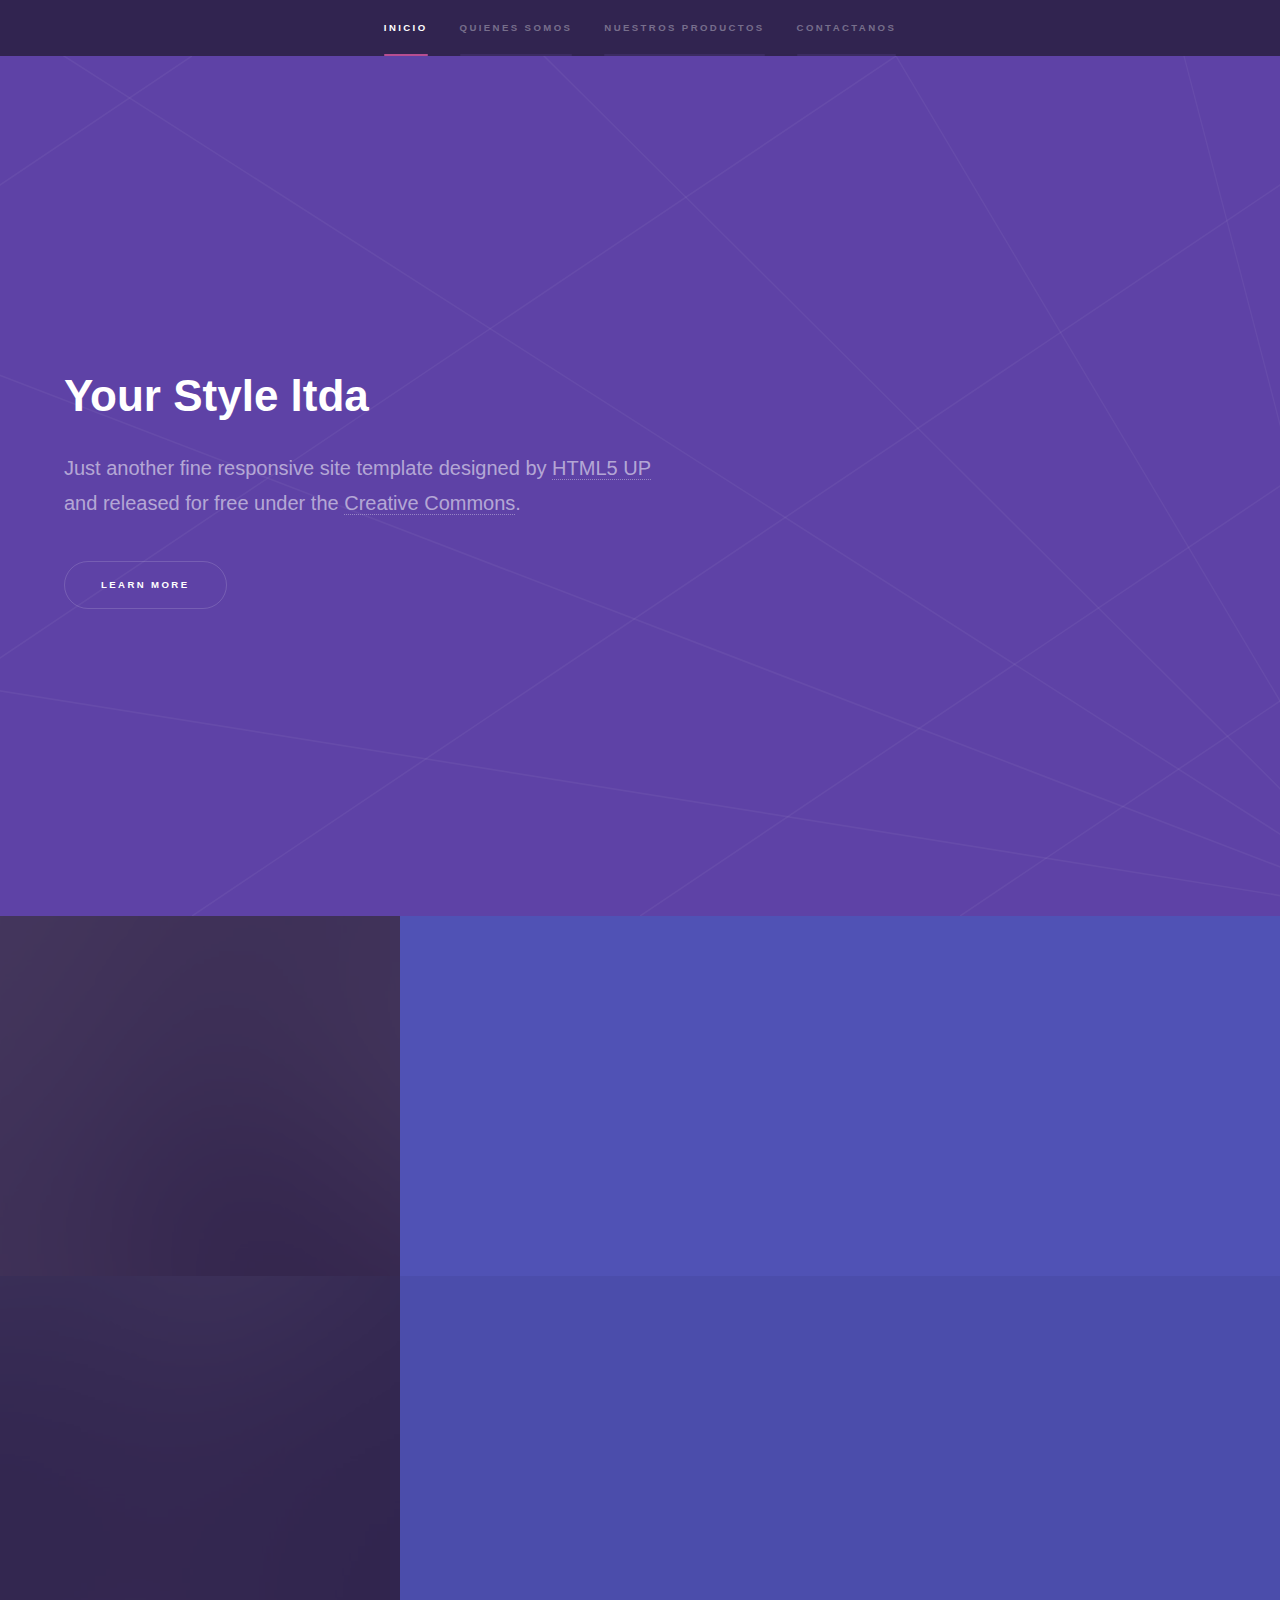
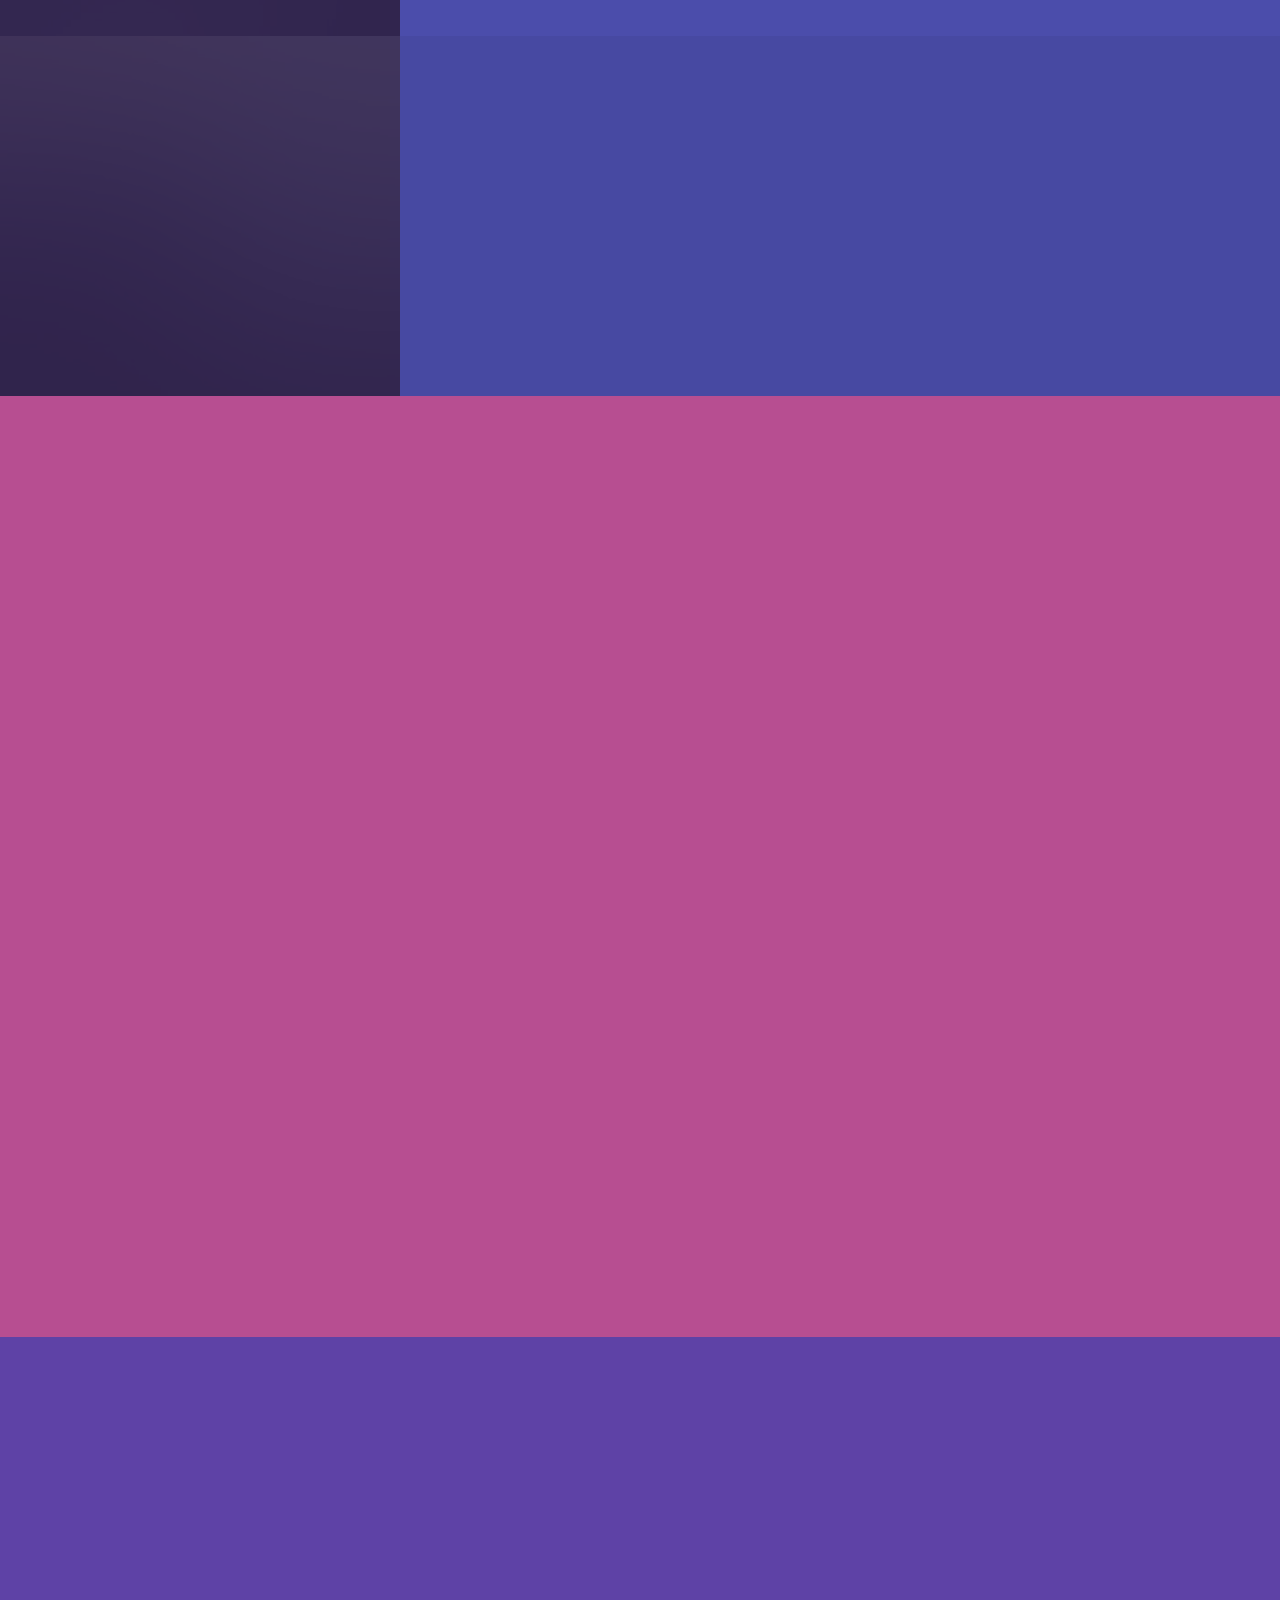
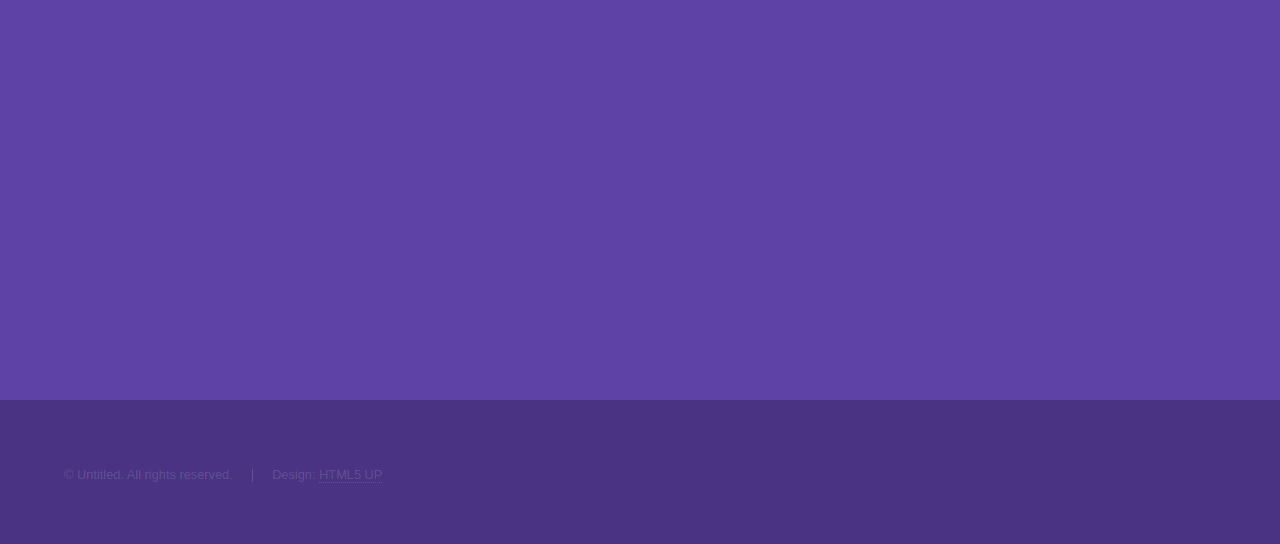
==== commit 2dcf6f07: "Index se modifco el documento index de la pagina" ====
--- a/index.html
+++ b/index.html
@@ -1,12 +1,7 @@
 <!DOCTYPE HTML>
-<!--
-	Hyperspace by HTML5 UP
-	html5up.net | @ajlkn
-	Free for personal and commercial use under the CCA 3.0 license (html5up.net/license)
--->
 <html>
 	<head>
-		<title>Hyperspace by HTML5 UP</title>
+		<title>Your Style ltda</title>
 		<meta charset="utf-8" />
 		<meta name="viewport" content="width=device-width, initial-scale=1, user-scalable=no" />
 		<link rel="stylesheet" href="assets/css/main.css" />
@@ -19,10 +14,10 @@
 				<div class="inner">
 					<nav>
 						<ul>
-							<li><a href="#intro">Welcome</a></li>
-							<li><a href="#one">Who we are</a></li>
-							<li><a href="#two">What we do</a></li>
-							<li><a href="#three">Get in touch</a></li>
+							<li><a href="#intro">Inicio</a></li>
+							<li><a href="#one">Quienes Somos</a></li>
+							<li><a href="#two">Nuestros Productos</a></li>
+							<li><a href="#three">Contactanos</a></li>
 						</ul>
 					</nav>
 				</div>
@@ -34,7 +29,7 @@
 				<!-- Intro -->
 					<section id="intro" class="wrapper style1 fullscreen fade-up">
 						<div class="inner">
-							<h1>Hyperspace</h1>
+							<h1>Your Style ltda</h1>
 							<p>Just another fine responsive site template designed by <a href="http://html5up.net">HTML5 UP</a><br />
 							and released for free under the <a href="http://html5up.net/license">Creative Commons</a>.</p>
 							<ul class="actions">
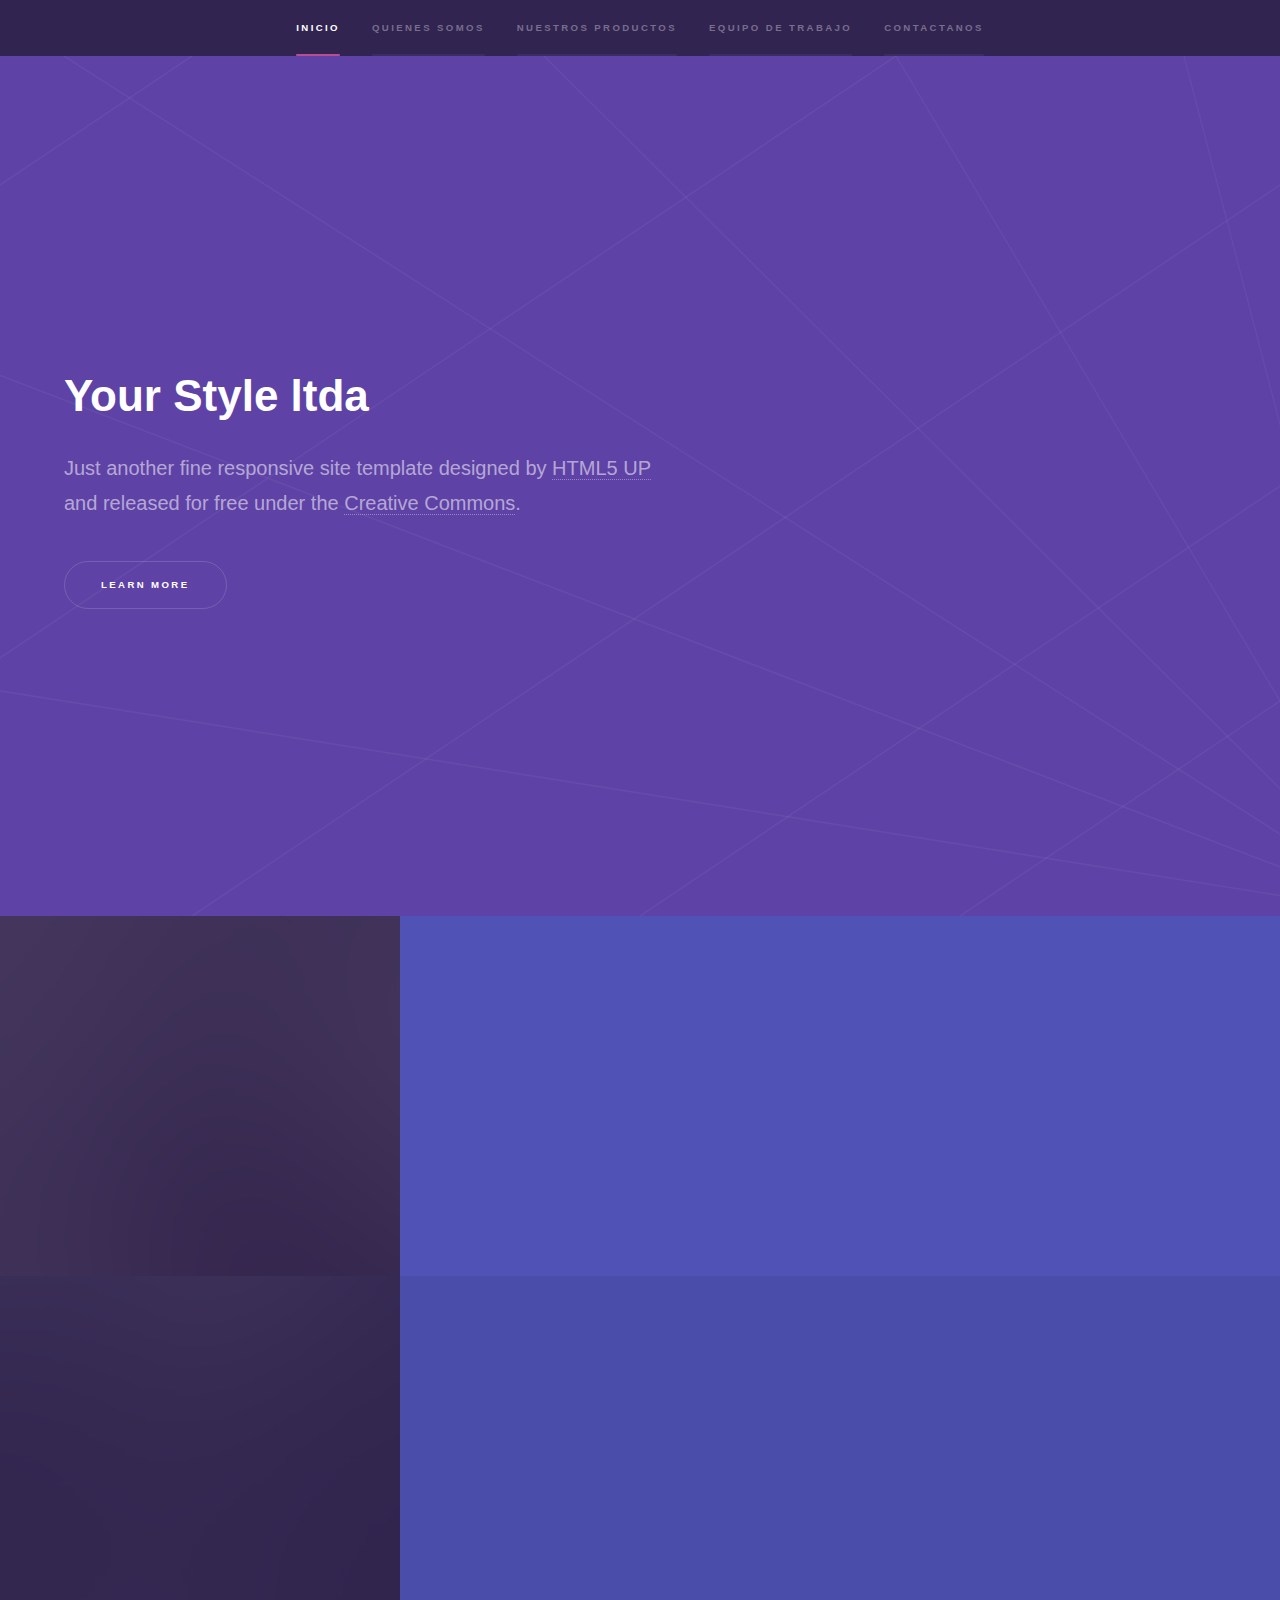
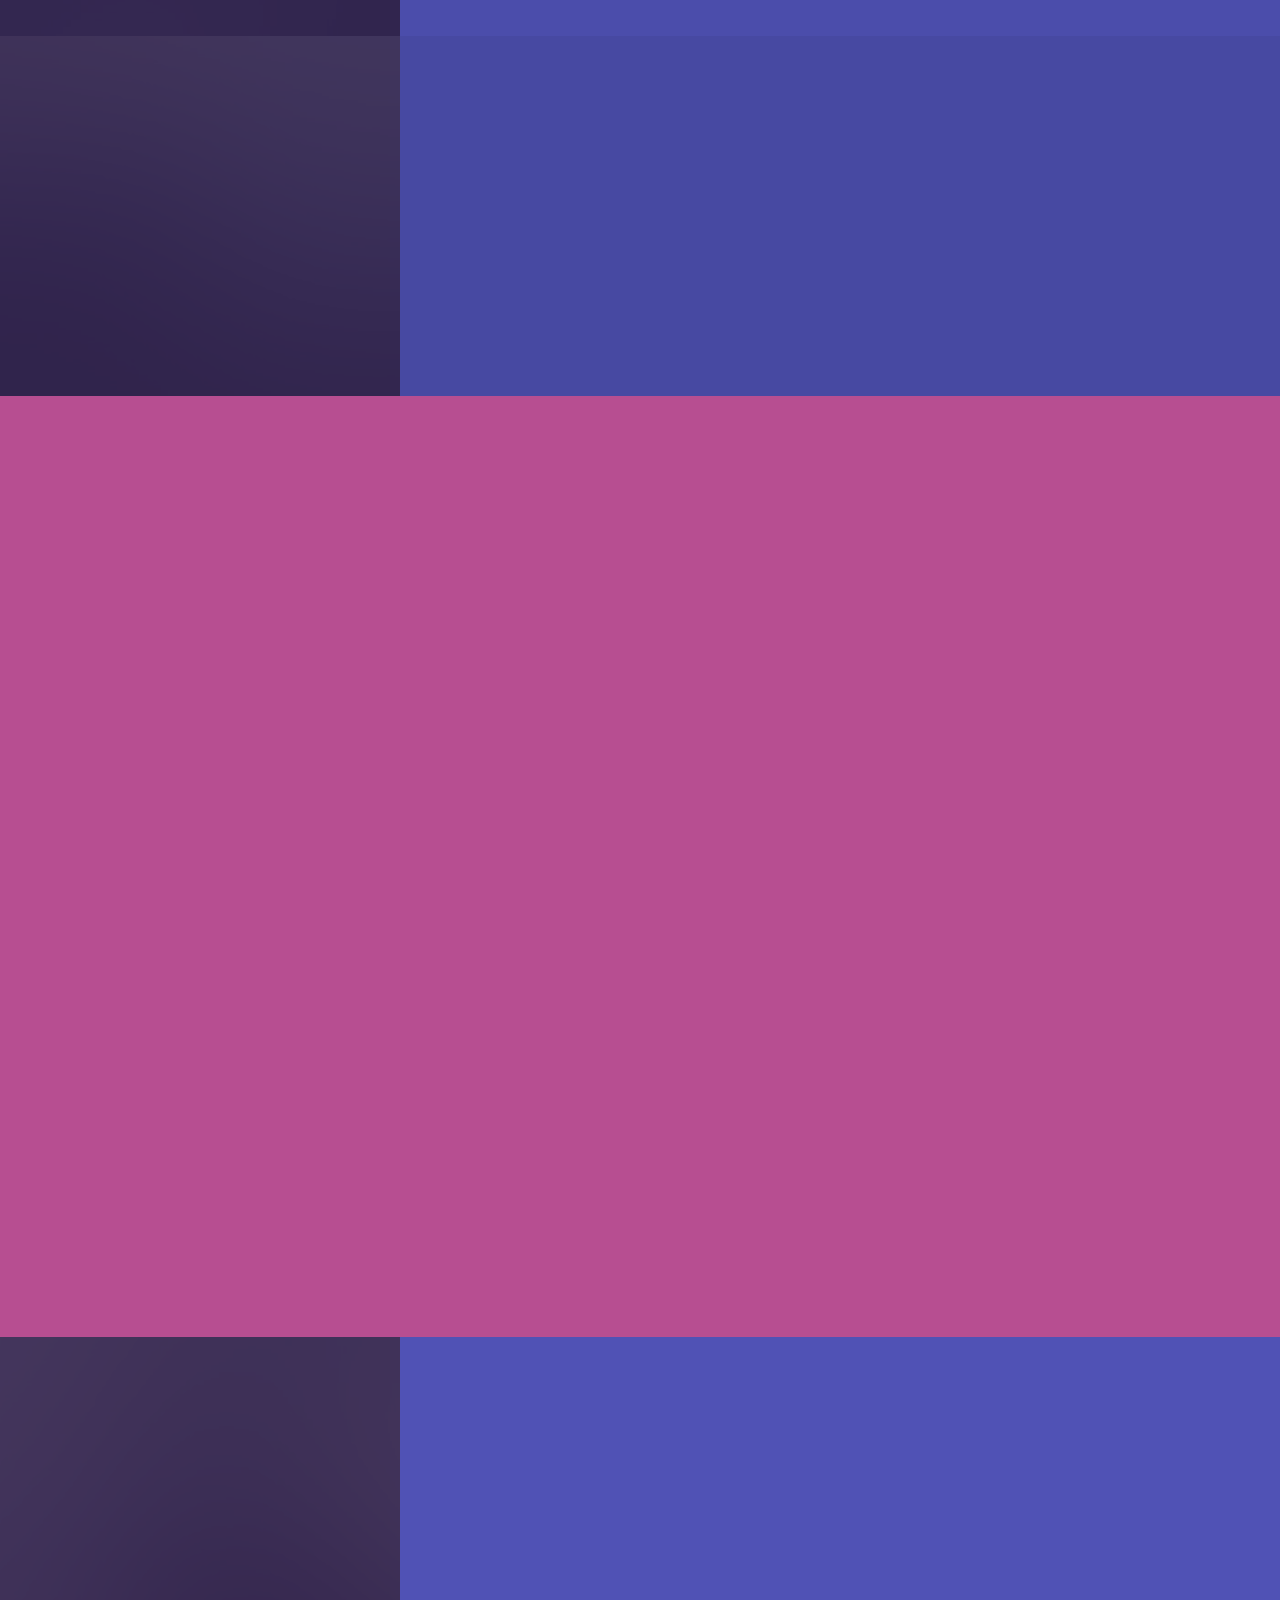
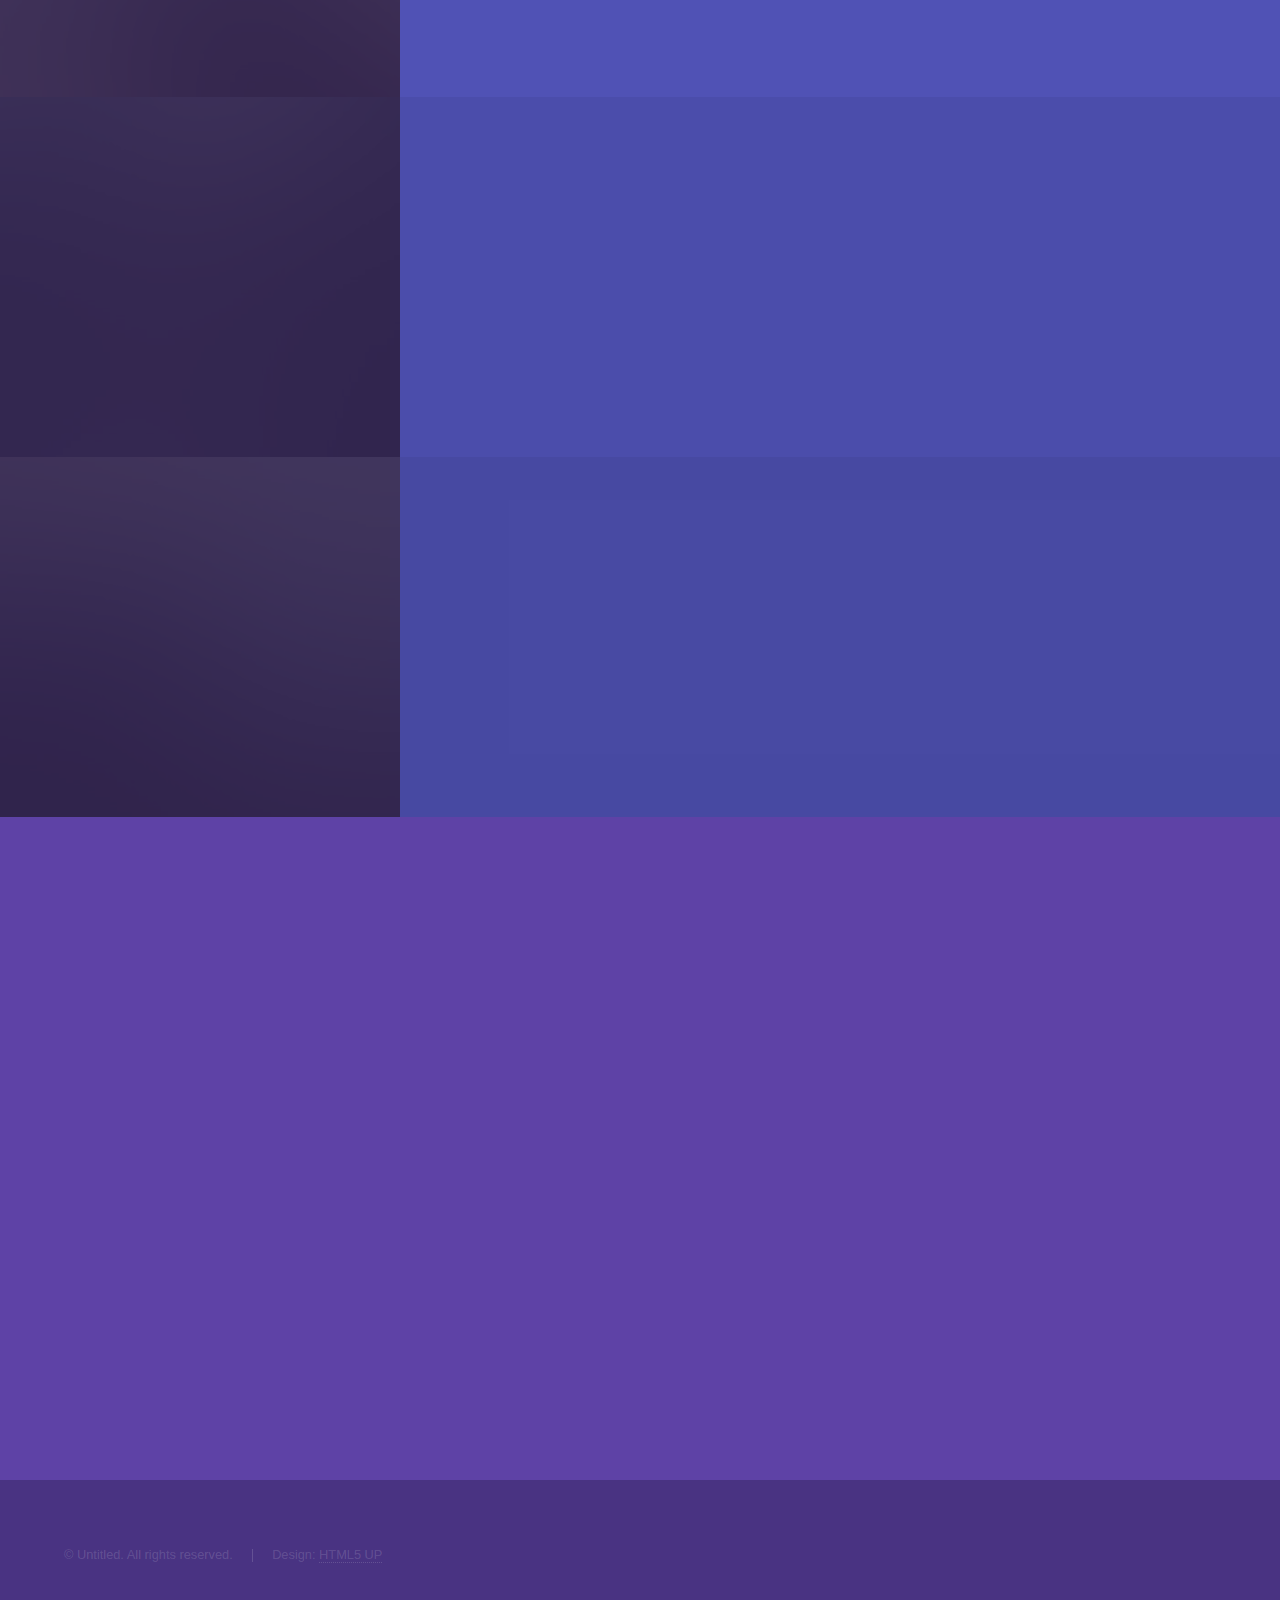
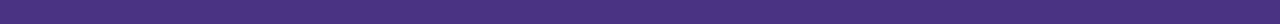
==== commit 7aef97ad: "Index Pagina de inicio se modifico el index, agregando una nueva sesion que permita agregar mas info" ====
--- a/index.html
+++ b/index.html
@@ -17,7 +17,8 @@
 							<li><a href="#intro">Inicio</a></li>
 							<li><a href="#one">Quienes Somos</a></li>
 							<li><a href="#two">Nuestros Productos</a></li>
-							<li><a href="#three">Contactanos</a></li>
+							<li><a href="#three">Equipo de Trabajo</a></li>
+							<li><a href="#four">Contactanos</a></li>
 						</ul>
 					</nav>
 				</div>
@@ -121,8 +122,48 @@
 						</div>
 					</section>
 
-				<!-- Three -->
-					<section id="three" class="wrapper style1 fade-up">
+				<!-- tres -->
+					<section id="three" class="wrapper style2 spotlights">
+						<section>
+							<a href="#" class="image"><img src="images/pic01.jpg" alt="" data-position="center center" /></a>
+							<div class="content">
+								<div class="inner">
+									<h2>Sed ipsum dolor</h2>
+									<p>Phasellus convallis elit id ullamcorper pulvinar. Duis aliquam turpis mauris, eu ultricies erat malesuada quis. Aliquam dapibus.</p>
+									<ul class="actions">
+										<li><a href="generic.html" class="button">Learn more</a></li>
+									</ul>
+								</div>
+							</div>
+						</section>
+						<section>
+							<a href="#" class="image"><img src="images/pic02.jpg" alt="" data-position="top center" /></a>
+							<div class="content">
+								<div class="inner">
+									<h2>Feugiat consequat</h2>
+									<p>Phasellus convallis elit id ullamcorper pulvinar. Duis aliquam turpis mauris, eu ultricies erat malesuada quis. Aliquam dapibus.</p>
+									<ul class="actions">
+										<li><a href="generic.html" class="button">Learn more</a></li>
+									</ul>
+								</div>
+							</div>
+						</section>
+						<section>
+							<a href="#" class="image"><img src="images/pic03.jpg" alt="" data-position="25% 25%" /></a>
+							<div class="content">
+								<div class="inner">
+									<h2>Ultricies aliquam</h2>
+									<p>Phasellus convallis elit id ullamcorper pulvinar. Duis aliquam turpis mauris, eu ultricies erat malesuada quis. Aliquam dapibus.</p>
+									<ul class="actions">
+										<li><a href="generic.html" class="button">Learn more</a></li>
+									</ul>
+								</div>
+							</div>
+						</section>
+					</section>
+
+				<!-- cuatro -->
+					<section id="four" class="wrapper style1 fade-up">
 						<div class="inner">
 							<h2>Get in touch</h2>
 							<p>Phasellus convallis elit id ullamcorper pulvinar. Duis aliquam turpis mauris, eu ultricies erat malesuada quis. Aliquam dapibus, lacus eget hendrerit bibendum, urna est aliquam sem, sit amet imperdiet est velit quis lorem.</p>
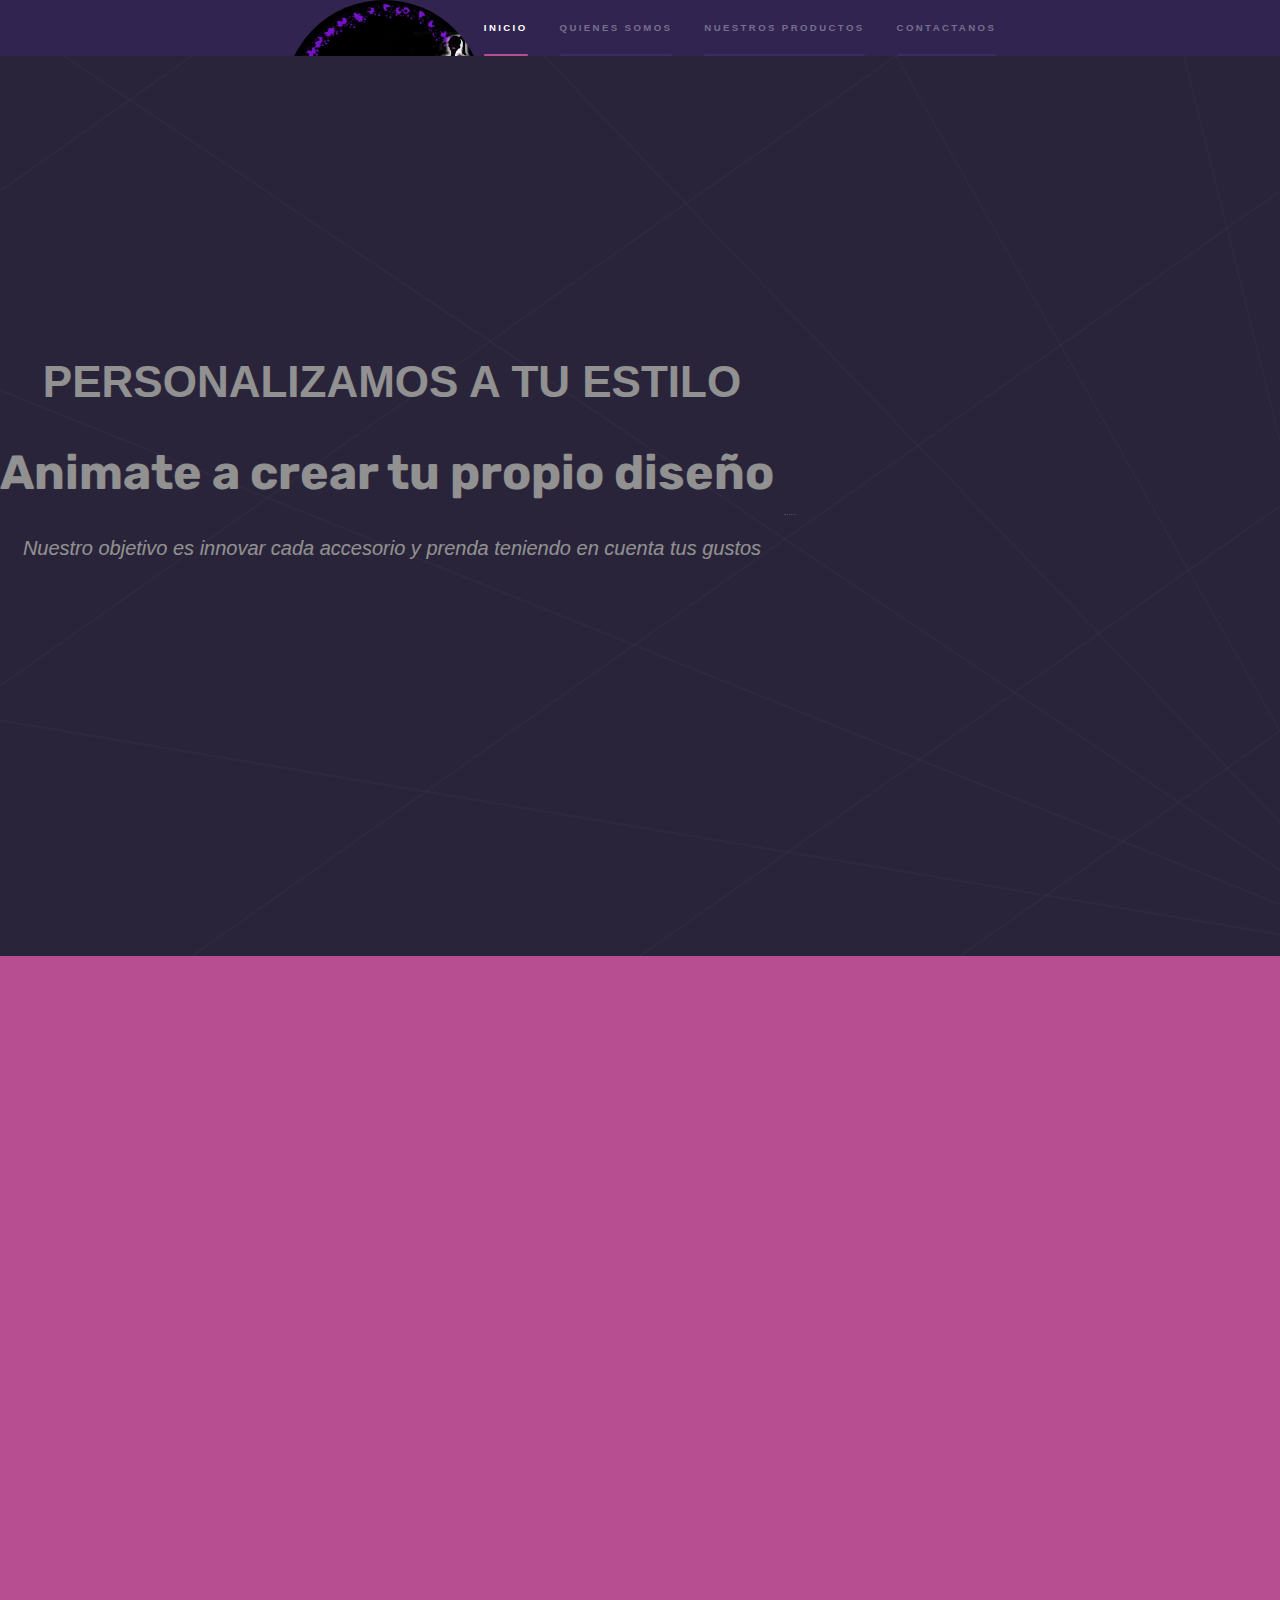
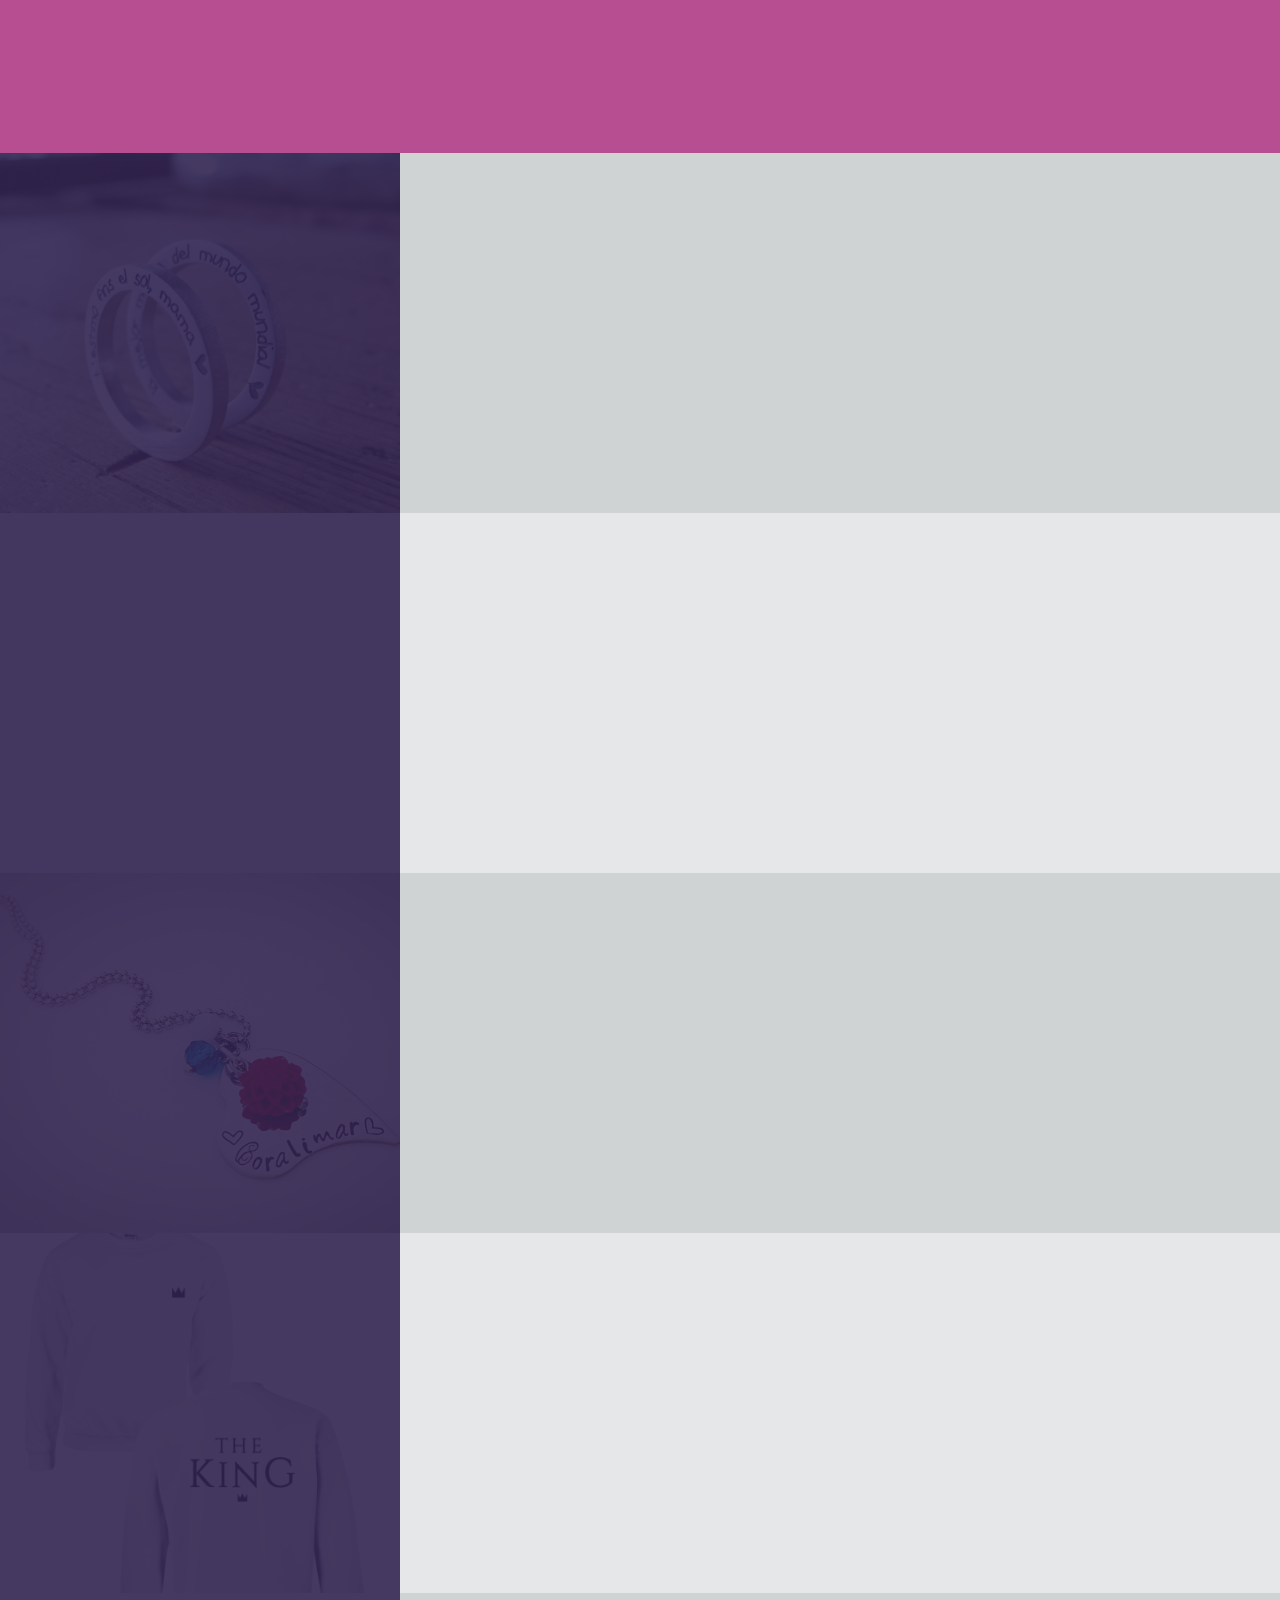
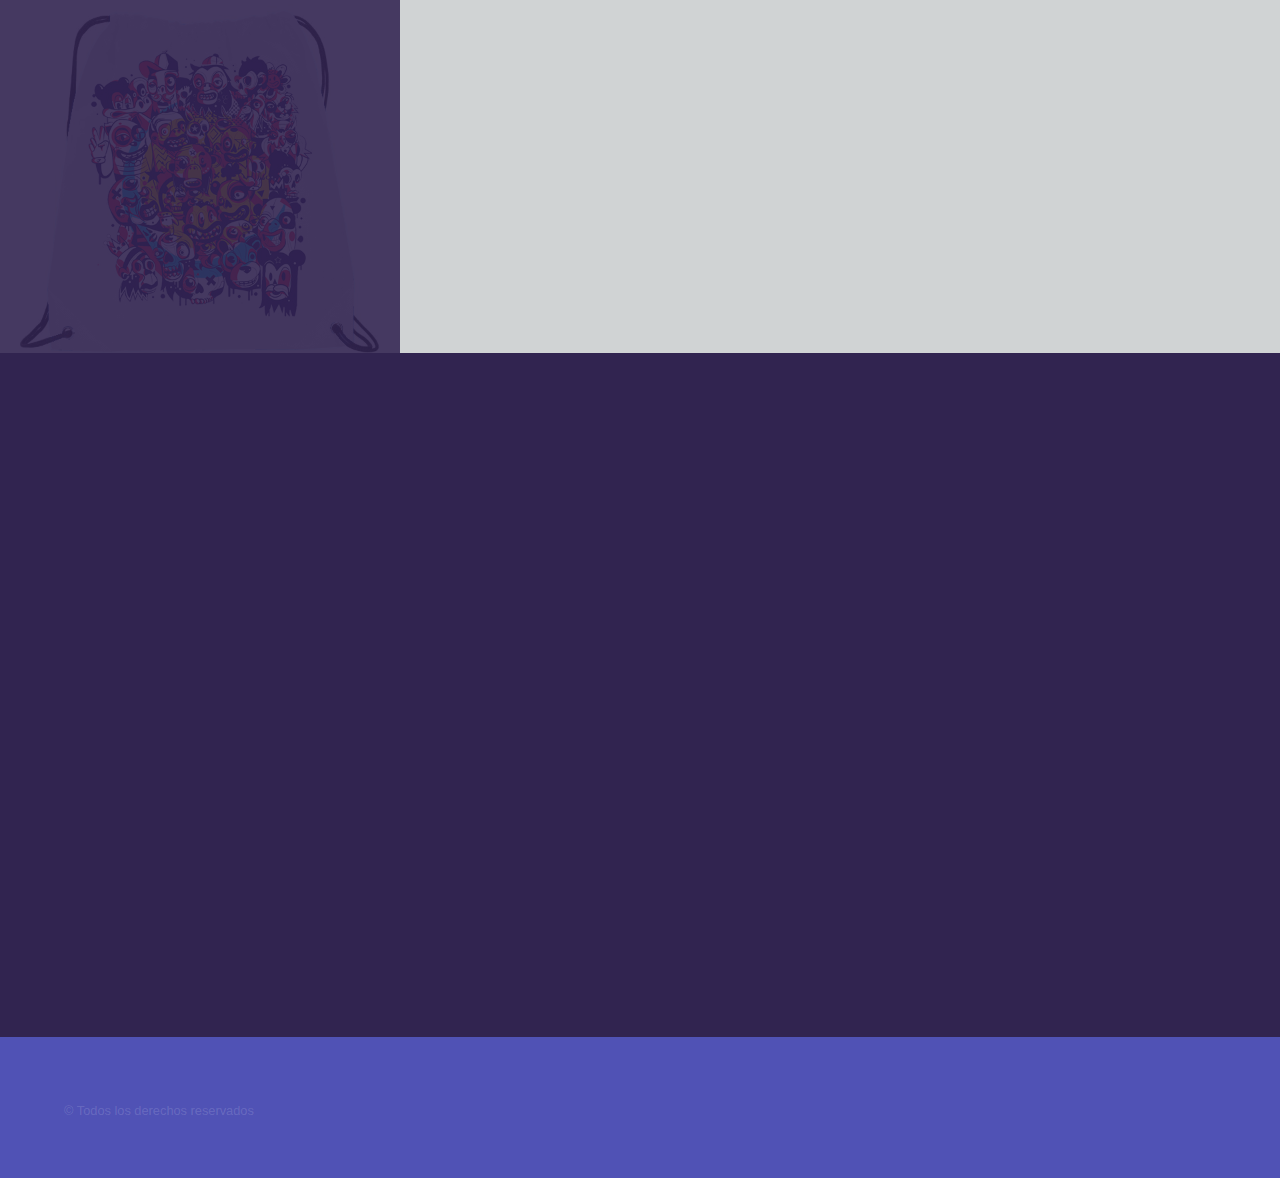
==== commit ff707dc7: "pagina web contacto y inicio" ====
--- a/index.html
+++ b/index.html
@@ -5,19 +5,108 @@
 		<meta charset="utf-8" />
 		<meta name="viewport" content="width=device-width, initial-scale=1, user-scalable=no" />
 		<link rel="stylesheet" href="assets/css/main.css" />
+		<link href="https://fonts.googleapis.com/css?family=Passion+One" rel="stylesheet">
 		<noscript><link rel="stylesheet" href="assets/css/noscript.css" /></noscript>
+	    <link rel="stylesheet" href="assets/css/bootstrap/css/bootstrap.min.css">
+	    <!-- copiar desde aqui -----------------------------------------------------------------------------------  -->
+		<link rel="stylesheet" href="assets/css/style.css" />
+		<link rel="stylesheet" href="assets/css/style-contact.css" />
+		<link rel="stylesheet" type="text/css" href="assets/css/font-awesome.min.css"/>
+		<!-- modal -->
+  		<script src="assets/js/jquery_modal.min.js"></script>
+		<script src="assets/js/jquery.modal.js" type="text/javascript" charset="utf-8"></script>
+  		<link rel="stylesheet" href="assets/css/jquery.modal.css" type="text/css" media="screen" />
+		
+		<!-- funciones modal -->
+		<script language="javascript"> 
+			var i;
+		function contadormas(iddeinput){ 
+		    var cant = document.getElementById(iddeinput); 
+		    if(cant.value>=2){
+		        i = cant.value;
+		    }else{
+		        if(cant.value == "1"){
+		        	i = 1;
+		        }
+		    }
+		    i++; 
+		    cant.value = i;
+		}
+
+		function contadormenos(iddeinput){
+		    var cant = document.getElementById(iddeinput); 
+		    if(cant.value>2){
+		        i = cant.value;
+		        i--;
+		        cant.value = i;
+		    }else{
+		        cant.value="1";
+		    }
+		}
+
+		// cambiar imagen del modal -----------------
+		function clickaction( b ){
+			// Accion por defecto para Buttons;
+			switch( b.id ){
+			   case "anillo":
+			   		$titulo = "Anillo Personalizado";
+		        	$imagen = "images/anillo.jpg"; 
+		        	$descripcion = "Anillo de plata, con mensaje personalizado, especial para el dia de la madre";
+		            break;
+			   case "pulsera":
+			   		$titulo = "Pulsera Personalizada";
+		        	$imagen = "images/pulsera.jpg";  
+		        	$descripcion = "Pulsera para enamorados, demuestra que tan grande es tu amor";    
+		            break;
+			   case "collar":
+			   		$titulo = "Collar Personalizado";
+		        	$imagen = "images/collar.jpg";  
+		        	$descripcion = "Collar artesanal, personalizado. un recuerdo muy elegante";  
+		            break;
+		        case "camisas":
+		        	$titulo = "Camisa Personalizada";
+		        	$imagen = "images/camisas.jpg"; 
+		        	$descripcion = "Estampados personalizados, marca tu estilo, deja huella.";   
+		            break;
+		        case "tulas":
+		        	$titulo = "Tula Personalizada";
+		        	$imagen = "images/tulas.jpg";  
+		        	$descripcion = "Que tu estilo te acompañe en todas tus aventuras";
+		            break;
+		    }
+
+		    document.getElementById("tituloModal").innerHTML = $titulo;
+		    document.getElementById("descripcionModal").innerHTML = $descripcion;
+		    document.getElementById('imagenModal').src = $imagen; 
+		    document.getElementById("cantidad1").value = '1';
+		}
+
+		</script>	
+
+<!-- copiar hasta aqui ------------------------------------------------------------------------------------------------- -->
+
+
+
 	</head>
 	<body class="is-preload">
 
 		<!-- Sidebar -->
 			<section id="sidebar">
 				<div class="inner">
+					<!-- copiar desde aqui --------------------------------------------------- -->
+
+					<img src="images/logo.jpg" style="width:200px; height:200px; border-radius:150px;">
+
+					<!-- copiar hasta aqui ---------------------------------------------------- -->
 					<nav>
 						<ul>
 							<li><a href="#intro">Inicio</a></li>
-							<li><a href="#one">Quienes Somos</a></li>
-							<li><a href="#two">Nuestros Productos</a></li>
-							<li><a href="#three">Equipo de Trabajo</a></li>
+							<!-- copiar desde aqui --------------------------------------------------- -->
+
+							<li><a href="#quienesSomos">Quienes Somos</a></li>
+							<li><a href="#nuestrosProductos">Nuestros Productos</a></li>
+
+							<!-- copiar hasta aqui ---------------------------------------------------- -->
 							<li><a href="#four">Contactanos</a></li>
 						</ul>
 					</nav>
@@ -29,208 +118,200 @@
 
 				<!-- Intro -->
 					<section id="intro" class="wrapper style1 fullscreen fade-up">
-						<div class="inner">
-							<h1>Your Style ltda</h1>
-							<p>Just another fine responsive site template designed by <a href="http://html5up.net">HTML5 UP</a><br />
-							and released for free under the <a href="http://html5up.net/license">Creative Commons</a>.</p>
-							<ul class="actions">
-								<li><a href="#one" class="button scrolly">Learn more</a></li>
-							</ul>
+				    	<section class="cid-qTkA127IK8 mbr-fullscreen" id="header2-1">
+						    <div class="mbr-overlay" style="opacity: 0.5; background-color: rgb(35, 35, 35);"></div>
+						    <div class="container align-center">
+						        <div class="row justify-content-md-center">
+						            <div class="mbr-white col-md-10">
+						                <h1 class="mbr-section-title mbr-bold pb-3 mbr-fonts-style display-1">
+						                    PERSONALIZAMOS A TU ESTILO</h1>
+						                <h3 class="mbr-section-subtitle align-center mbr-light pb-3 mbr-fonts-style display-2">Animate a crear tu propio diseño&nbsp;</h3>
+						                <p class="mbr-text pb-3 mbr-fonts-style display-5"><em>Nuestro objetivo es innovar cada accesorio y prenda teniendo en cuenta tus gustos<br></em><br><br></p>
+						                
+						            </div>
+						        </div>
+						    </div>
+						    <div class="mbr-arrow hidden-sm-down" aria-hidden="true">
+						        <a href="#quienesSomos">
+						            <i class="mbri-down mbr-iconfont"></i>
+						        </a>
+						    </div>
+						</section>
+					</section>
+
+				<!-- Two -->
+					<!-- copiar desde aqui ---------------------------------------------------------------------------------- -->
+
+				<!-- quienes somos -->
+					<section id="quienesSomos" class="wrapper style3 fade-up">
+						<div class="inner azul">
+							<h2 class="titulo">Quienes Somos</h2>
+							<p class="parrafo">Somos una empresa colombiana, que se encarga de personalizar todo tipo de accesorios y prendas, que permitan satisfacer las necesidades de cada uno de nuestros clientes, de tal forma que podamos brindar alegria a traves de nuestras mejoras, ayudando a cada uno de nuestros clientes, asesorandolos de tal forma que puedan hacer realidad cada idea que tengan, con respecto a la personalización de sus accesorios.</p>
+							<div class="cuadro">
+								<section>
+									<span class="icon major fa-ravelry"></span>
+									<h3 class="titulo">Nuestro Objetivo</h3>
+									<p class="parrafo">Como objetivo, en Your Style queremos complacer el gusto de los clientes con accesorios y prendas innovadoras de buena calidad,  que satisfagan las expectativas y que ello contribuya al diseño del desarrollo y producción de un plan estratégico de la empresa.</p>
+								</section>
+							</div>
+
+							<div class="features">
+								<section>
+									<span class="icon major fa-hand-paper-o"></span>
+									<h3 class="titulo">Nos Comprometemos</h3>
+									<ul style="font-size: 14px">
+										<li class="parrafo">Innovar cada accesorio y prenda teniendo en cuenta la opinión y el gusto de cada uno de los clientes</li>
+										<li class="parrafo">Satisfacer a los clientes con los elementos que se utilizaran en la elaboración de cada accesorio y prenda en los cuales se tendrá en cuenta su estilo, material.</li>
+									</ul>
+								</section>
+								<section>
+									<span class="icon major fa-eye"></span>
+									<h3 class="titulo">Nuestra Visión</h3>
+									<ul style="font-size: 14px">
+										<li class="parrafo">Expandirnos y aumentar las ventas por medio de internet a todas partes del mundo y lograr ser reconocidos</li>
+										<li class="parrafo">Seguir aprendiendo nuevas formas de llevar a cabo nuestra misión, para de esta manera poder satisfacer cada gusto y necesidad que tengan nuestros clientes.</li>
+									</ul>
+								</section>
+							</div>
+							<a href="#nuestrosProductos" class=" boton scrolly"><span class="text-boton">Nuestros Productos</span></a>
 						</div>
 					</section>
 
-				<!-- One -->
-					<section id="one" class="wrapper style2 spotlights">
-						<section>
-							<a href="#" class="image"><img src="images/pic01.jpg" alt="" data-position="center center" /></a>
-							<div class="content">
-								<div class="inner">
-									<h2>Sed ipsum dolor</h2>
-									<p>Phasellus convallis elit id ullamcorper pulvinar. Duis aliquam turpis mauris, eu ultricies erat malesuada quis. Aliquam dapibus.</p>
+				<!-- nuestros productos -->
+					<section id="nuestrosProductos" class="wrapper style2 spotlights">
+						<section>
+							<a href="#" class="image"><img src="images/anillo.jpg" id="anillo" alt="" data-position="center center" /></a>
+							<div class="content">
+								<div class="inner">
+									<h2 class="ti">Anillos</h2>
+									<p class="parrafo">La empresa personalizara anillos en acero los cuales llevaran grabado lo que el cliente desee como: (fechas, nombres, iniciales y frases) tendrán un precio cómodo para los clientes.</p>
 									<ul class="actions">
-										<li><a href="generic.html" class="button">Learn more</a></li>
+										<a href="#vender" onclick="clickaction(this)" id="anillo" class="boton" rel="modal:open"><span class="text-boton">Comprar</span></a>
 									</ul>
 								</div>
 							</div>
 						</section>
 						<section>
-							<a href="#" class="image"><img src="images/pic02.jpg" alt="" data-position="top center" /></a>
-							<div class="content">
-								<div class="inner">
-									<h2>Feugiat consequat</h2>
-									<p>Phasellus convallis elit id ullamcorper pulvinar. Duis aliquam turpis mauris, eu ultricies erat malesuada quis. Aliquam dapibus.</p>
-									<ul class="actions">
-										<li><a href="generic.html" class="button">Learn more</a></li>
-									</ul>
-								</div>
-							</div>
-						</section>
-						<section>
-							<a href="#" class="image"><img src="images/pic03.jpg" alt="" data-position="25% 25%" /></a>
-							<div class="content">
-								<div class="inner">
-									<h2>Ultricies aliquam</h2>
-									<p>Phasellus convallis elit id ullamcorper pulvinar. Duis aliquam turpis mauris, eu ultricies erat malesuada quis. Aliquam dapibus.</p>
-									<ul class="actions">
-										<li><a href="generic.html" class="button">Learn more</a></li>
-									</ul>
-								</div>
-							</div>
-						</section>
-					</section>
-
-				<!-- Two -->
-					<section id="two" class="wrapper style3 fade-up">
-						<div class="inner">
-							<h2>What we do</h2>
-							<p>Phasellus convallis elit id ullamcorper pulvinar. Duis aliquam turpis mauris, eu ultricies erat malesuada quis. Aliquam dapibus, lacus eget hendrerit bibendum, urna est aliquam sem, sit amet imperdiet est velit quis lorem.</p>
-							<div class="features">
-								<section>
-									<span class="icon major fa-code"></span>
-									<h3>Lorem ipsum amet</h3>
-									<p>Phasellus convallis elit id ullam corper amet et pulvinar. Duis aliquam turpis mauris, sed ultricies erat dapibus.</p>
-								</section>
-								<section>
-									<span class="icon major fa-lock"></span>
-									<h3>Aliquam sed nullam</h3>
-									<p>Phasellus convallis elit id ullam corper amet et pulvinar. Duis aliquam turpis mauris, sed ultricies erat dapibus.</p>
-								</section>
-								<section>
-									<span class="icon major fa-cog"></span>
-									<h3>Sed erat ullam corper</h3>
-									<p>Phasellus convallis elit id ullam corper amet et pulvinar. Duis aliquam turpis mauris, sed ultricies erat dapibus.</p>
-								</section>
-								<section>
-									<span class="icon major fa-desktop"></span>
-									<h3>Veroeros quis lorem</h3>
-									<p>Phasellus convallis elit id ullam corper amet et pulvinar. Duis aliquam turpis mauris, sed ultricies erat dapibus.</p>
-								</section>
-								<section>
-									<span class="icon major fa-chain"></span>
-									<h3>Urna quis bibendum</h3>
-									<p>Phasellus convallis elit id ullam corper amet et pulvinar. Duis aliquam turpis mauris, sed ultricies erat dapibus.</p>
-								</section>
-								<section>
-									<span class="icon major fa-diamond"></span>
-									<h3>Aliquam urna dapibus</h3>
-									<p>Phasellus convallis elit id ullam corper amet et pulvinar. Duis aliquam turpis mauris, sed ultricies erat dapibus.</p>
-								</section>
-							</div>
-							<ul class="actions">
-								<li><a href="generic.html" class="button">Learn more</a></li>
-							</ul>
+							<a href="#" class="image"><img src="images/pulsera.jpg" alt="" data-position="top center" /></a>
+							<div class="content">
+								<div class="inner">
+									<h2 class="ti">Pulseras</h2>
+									<p class="parrafo">La empresa se encargara de elaborar y personalizar pulseras con materiales artesanales o hechos con hilos, fibras textiles, metales, silicona y de gomas.</p>
+									<a href="#vender" onclick="clickaction(this)" id="pulsera" class="boton" rel=modal:open><span class="text-boton">Comprar</span></a>
+								</div>
+							</div>
+						</section>
+						<section>
+							<a href="#" class="image"><img src="images/collar.jpg" alt="" data-position="25% 25%" /></a>
+							<div class="content">
+								<div class="inner">
+									<h2 class="ti">Collares</h2>
+									<p class="parrafo">Se ofrecerá collares tipo artesanal hechos con hilos, argollas, broches, piedras, perlas y detalles metálicos. Cada uno de estos será personalizado y elaborado con  los materiales y diseños los cuales serán escogidos por nuestro cliente.</p>
+									<a href="#vender" onclick="clickaction(this)" id="collar" class="boton" rel=modal:open><span class="text-boton">Comprar</span></a>
+								</div>
+							</div>
+						</section>
+						<section>
+							<a href="#" class="image"><img src="images/camisas.jpg" alt="" data-position="25% 25%" /></a>
+							<div class="content">
+								<div class="inner">
+									<h2 class="ti">Camisas y Gorras</h2>
+									<p class="parrafo">Camisas y gorras estampadas de todo tipo, el precio variará según la complejidad del estampado que se requiera y el tipo de tela escogido por el cliente, también llevaran detalles como lentejuelas, piedrillas, tela de terciopelo, plumas, esto dará un aspecto de alto relieve pero cada uno de estos detalles serán escogidos por los clientes teniendo en cuenta sus gustos y exigencias.</p>
+									<a href="#vender" onclick="clickaction(this)" id="camisas" class="boton" rel=modal:open><span class="text-boton">Comprar</span></a>
+								</div>
+							</div>
+						</section>
+						<section>
+							<a href="#" class="image"><img src="images/tulas.jpg" alt="" data-position="25% 25%" /></a>
+							<div class="content">
+								<div class="inner">
+									<h2 class="ti">Tulas</h2>
+									<p class="parrafo">Las tulas serán personalizadas con muchos detalles escogidos por los clientes, están serán estampadas con diferentes figuras, animales o cosas también se le añadirán materiales como perlas, lentejuelas, brillantinas, telas de diferente tipos, cada uno de estos elementos se pondrán en la tula si el cliente así lo desea.</p>
+									<a href="#vender" onclick="clickaction(this)" id="tulas" class="boton" rel=modal:open><span class="text-boton">Comprar</span></a>
+								</div>
+							</div>
+						</section>
+
+						<!--  -- --- ------------------------- modal vender --------------------------------------------------- -->
+						<div id="vender" class="modal">
+							<h4 class="ti">Comprar</h4>
+							<div style="float: left; width: 160px">
+								<span id="tituloModal" style="color: Black;"></span>
+								<br>
+								<p id="descripcionModal" style="width: 100%; color: black; font-size: 12px; text-align: justify-all;"></p>
+								<span style="width: 100%; color: black; font-size: 14px; font-weight: bold;">Cantidad</span>
+								<table style="width: 100%;">
+									<tr>
+										<button class="boton btn-form" type="button" id="menos" onclick="javascript: contadormenos('cantidad1')"><i class="fa fa-minus"></i></button>
+										<input id="cantidad1" type="text" class="cajita" value="1">
+										<button class="boton btn-form" type="button" id="mas" onclick="javascript: contadormas('cantidad1')"><i class="fa fa-plus"></i></button>
+									</tr>
+								</table>
+							</div>
+							<img id="imagenModal" src="images/anillo.jpg" style="width: 250px; height: auto; float: right;">
+							<p></p>
 						</div>
 					</section>
 
-				<!-- tres -->
-					<section id="three" class="wrapper style2 spotlights">
-						<section>
-							<a href="#" class="image"><img src="images/pic01.jpg" alt="" data-position="center center" /></a>
-							<div class="content">
-								<div class="inner">
-									<h2>Sed ipsum dolor</h2>
-									<p>Phasellus convallis elit id ullamcorper pulvinar. Duis aliquam turpis mauris, eu ultricies erat malesuada quis. Aliquam dapibus.</p>
-									<ul class="actions">
-										<li><a href="generic.html" class="button">Learn more</a></li>
-									</ul>
-								</div>
-							</div>
-						</section>
-						<section>
-							<a href="#" class="image"><img src="images/pic02.jpg" alt="" data-position="top center" /></a>
-							<div class="content">
-								<div class="inner">
-									<h2>Feugiat consequat</h2>
-									<p>Phasellus convallis elit id ullamcorper pulvinar. Duis aliquam turpis mauris, eu ultricies erat malesuada quis. Aliquam dapibus.</p>
-									<ul class="actions">
-										<li><a href="generic.html" class="button">Learn more</a></li>
-									</ul>
-								</div>
-							</div>
-						</section>
-						<section>
-							<a href="#" class="image"><img src="images/pic03.jpg" alt="" data-position="25% 25%" /></a>
-							<div class="content">
-								<div class="inner">
-									<h2>Ultricies aliquam</h2>
-									<p>Phasellus convallis elit id ullamcorper pulvinar. Duis aliquam turpis mauris, eu ultricies erat malesuada quis. Aliquam dapibus.</p>
-									<ul class="actions">
-										<li><a href="generic.html" class="button">Learn more</a></li>
-									</ul>
-								</div>
-							</div>
-						</section>
-					</section>
+
+
+<!-- copiar hasta aqui ---------------------------------------------------------------------------------------------------- -->
+
 
 				<!-- cuatro -->
 					<section id="four" class="wrapper style1 fade-up">
 						<div class="inner">
-							<h2>Get in touch</h2>
-							<p>Phasellus convallis elit id ullamcorper pulvinar. Duis aliquam turpis mauris, eu ultricies erat malesuada quis. Aliquam dapibus, lacus eget hendrerit bibendum, urna est aliquam sem, sit amet imperdiet est velit quis lorem.</p>
-							<div class="split style1">
-								<section>
-									<form method="post" action="#">
+							<div class=" style1">
+								 <form>
+										<h2 class="til">Información de Contacto</h2>
 										<div class="fields">
 											<div class="field half">
-												<label for="name">Name</label>
+												<label for="name">Nombre</label>
 												<input type="text" name="name" id="name" />
 											</div>
 											<div class="field half">
-												<label for="email">Email</label>
+												<label for="email">Correo</label>
 												<input type="text" name="email" id="email" />
 											</div>
 											<div class="field">
-												<label for="message">Message</label>
+												<label for="message">Mensaje</label>
 												<textarea name="message" id="message" rows="5"></textarea>
 											</div>
 										</div>
 										<ul class="actions">
-											<li><a href="" class="button submit">Send Message</a></li>
+											<li><a  class="button ">Enviar Mensaje</a></li>
 										</ul>
-									</form>
-								</section>
-								<section>
-									<ul class="contact">
-										<li>
-											<h3>Address</h3>
-											<span>12345 Somewhere Road #654<br />
-											Nashville, TN 00000-0000<br />
-											USA</span>
-										</li>
-										<li>
-											<h3>Email</h3>
-											<a href="#">user@untitled.tld</a>
-										</li>
-										<li>
-											<h3>Phone</h3>
-											<span>(000) 000-0000</span>
-										</li>
-										<li>
-											<h3>Social</h3>
-											<ul class="icons">
-												<li><a href="#" class="fa-twitter"><span class="label">Twitter</span></a></li>
-												<li><a href="#" class="fa-facebook"><span class="label">Facebook</span></a></li>
-												<li><a href="#" class="fa-github"><span class="label">GitHub</span></a></li>
-												<li><a href="#" class="fa-instagram"><span class="label">Instagram</span></a></li>
-												<li><a href="#" class="fa-linkedin"><span class="label">LinkedIn</span></a></li>
-											</ul>
-										</li>
-									</ul>
-								</section>
+								</form>	
 							</div>
 						</div>
 					</section>
 
 			</div>
 
-		<!-- Footer -->
-			<footer id="footer" class="wrapper style1-alt">
-				<div class="inner">
-					<ul class="menu">
-						<li>&copy; Untitled. All rights reserved.</li><li>Design: <a href="http://html5up.net">HTML5 UP</a></li>
-					</ul>
-				</div>
-			</footer>
+		<footer id="footer" class="wrapper style1-alt">
+			<div class="inner">
+				<ul class="menu">
+					<li>&copy; Todos los derechos reservados</li>
+			</div>
+	   </footer>
+
+
+
+		<!-- copiar desde aqui ----------------------------------------------------------------------- -->
+
+		<script type="text/javascript">
+			$(function() {
+				$('a[href="#vender"]').click(function(event) {
+			      event.preventDefault();
+			      $(this).modal({
+			        fadeDuration: 250
+			      });
+			    });
+		    });
+		</script>
+
+<!-- copiar hasta aqui ---------------------------------------------------------------------------- -->
+
 
 		<!-- Scripts -->
 			<script src="assets/js/jquery.min.js"></script>
--- a/assets/css/main.css
+++ b/assets/css/main.css
@@ -1,4 +1,5 @@
 @import url(font-awesome.min.css);
+
 
 /*
 	Hyperspace by HTML5 UP
@@ -188,6 +189,7 @@
 
 	h1 {
 		font-size: 2.75em;
+		
 	}
 
 		h1.major {
@@ -261,6 +263,13 @@
 		}
 
 	}
+	.til{
+		font-family: 'Passion One', cursive;
+		text-align: center;
+		font-size: 45px;
+		color: white;
+	}
+			
 
 	sub {
 		font-size: 0.8em;
@@ -2223,7 +2232,13 @@
 /* Form */
 
 	form {
-		margin: 0 0 2em 0;
+		margin: auto;
+		background: rgb(0,0,0,0.6);
+		width: 450px;
+		padding: 10px 20px;
+		box-sizing: border-box;
+		margin-top: 20px;
+		border-radius: 8px;
 	}
 
 		form > :last-child {
@@ -2654,6 +2669,7 @@
 		list-style: none;
 		margin-left: -1em;
 		padding-left: 0;
+		text-align: center;
 	}
 
 		ul.actions li {
@@ -3053,11 +3069,22 @@
 			}
 
 		.spotlights > section:nth-child(2) {
-			background-color: rgba(0, 0, 0, 0.05);
+			background-color: #E5E7E9;
 		}
 
 		.spotlights > section:nth-child(3) {
-			background-color: rgba(0, 0, 0, 0.1);
+			background-color: #D0D3D4;
+		}
+
+	    .spotlights > section:nth-child(1) {
+			background-color:  #D0D3D4;
+		}
+
+		.spotlights > section:nth-child(4) {
+			background-color: #E5E7E9 ;
+		}
+	    .spotlights > section:nth-child(5) {
+			background-color:  #D0D3D4;
 		}
 
 		.spotlights > section.inactive > .image:before, body.is-preload .spotlights > section > .image:before {
@@ -3226,11 +3253,13 @@
 		}
 
 		.wrapper.style1 {
-			background-color: #5e42a6;
+			background-image: url(images/pic13.jpg);
+			background-size: 100vw 100vh;
+			background-attachment: fixed;
 		}
 
 		.wrapper.style1-alt {
-			background-color: #493382;
+			background-color: #5052b5;
 		}
 
 		.wrapper.style2 {
--- a/assets/css/style.css
+++ b/assets/css/style.css
@@ -0,0 +1,327 @@
+.azul{
+  background-color: white;
+  width: 100%;
+  color: black;
+  /*height: auto;*/
+}
+.titulo{
+  background: linear-gradient(to right,#0FFF00,#0169FF,#FF01FF,#FF0901);
+  -webkit-background-clip: text;
+  color: transparent;  
+  font-weight: bold;
+}
+.text-boton{
+  color: white;
+    -webkit-background-clip: text;
+}
+.boton{
+  cursor: pointer;
+  display: inline-block;
+  font-size: 0.6em;
+  font-weight: bold;
+  height: calc(4.75em + 2px);
+  letter-spacing: 0.25em;
+  line-height: 4.75em;
+  padding: 0 3.75em;
+  position: relative;
+  text-align: center;
+  text-transform: uppercase;
+  border-radius: 25px;
+    -moz-box-shadow: 0px 10px 14px -7px #ad07ad;
+  -webkit-box-shadow: 0px 10px 14px -7px #ad07ad;
+  box-shadow: 0px 10px 14px -7px #ad07ad;
+  background:-webkit-gradient(linear, left top, left bottom, color-stop(0.05, #ff8fff), color-stop(1, #964b96));
+  background:-moz-linear-gradient(top, #ff8fff 5%, #964b96 100%);
+  background:-webkit-linear-gradient(top, #ff8fff 5%, #964b96 100%);
+  background:-o-linear-gradient(top, #ff8fff 5%, #964b96 100%);
+  background:-ms-linear-gradient(top, #ff8fff 5%, #964b96 100%);
+  filter:progid:DXImageTransform.Microsoft.gradient(startColorstr='#ff8fff', endColorstr='#964b96',GradientType=0);
+  -moz-border-radius:25px;
+  -webkit-border-radius:25px;
+  text-decoration:none;
+  color:#800780;
+  
+}
+
+.boton:hover{ 
+  background:-webkit-gradient(linear, left top, left bottom, color-stop(0.05, #964b96), color-stop(1, #ff8fff));
+  background:-moz-linear-gradient(top, #964b96 5%, #ff8fff 100%);
+  background:-webkit-linear-gradient(top, #964b96 5%, #ff8fff 100%);
+  background:-o-linear-gradient(top, #964b96 5%, #ff8fff 100%);
+  background:-ms-linear-gradient(top, #964b96 5%, #ff8fff 100%);
+  background:linear-gradient(to bottom, #964b96 5%, #ff8fff 100%);
+  filter:progid:DXImageTransform.Microsoft.gradient(startColorstr='#964b96', endColorstr='#ff8fff',GradientType=0);
+  background-color:#964b96;
+  text-decoration:none;
+}
+
+.cuadro {
+  display: -moz-flex;
+  display: -webkit-flex;
+  display: -ms-flex;
+  display: flex;
+  -moz-flex-wrap: wrap;
+  -webkit-flex-wrap: wrap;
+  -ms-flex-wrap: wrap;
+  flex-wrap: wrap;
+  border-radius: 0.25em;
+  background: white;
+  margin: 0 0 2em 0;
+  -webkit-box-shadow: 6px 6px 34px -8px rgba(0,0,0,0.4);
+  -moz-box-shadow: 6px 6px 34px -8px rgba(0,0,0,0.4);
+  box-shadow: 6px 6px 34px -8px rgba(0,0,0,0.4);
+}
+
+.cuadro section {
+  padding: 3.5em 3em 1em 7em ;
+  width: 100%;
+  border-top: solid 1px rgba(255, 255, 255, 0.15);
+  position: relative;
+}
+
+.cuadro section:nth-child(-n + 2) {
+  border-top-width: 0;
+}
+
+.cuadro section:nth-child(2n) {
+  border-left: solid 1px rgba(255, 255, 255, 0.15);
+}
+
+.cuadro section .icon {
+  -moz-transition: opacity 0.5s ease, -moz-transform 0.5s ease;
+  -webkit-transition: opacity 0.5s ease, -webkit-transform 0.5s ease;
+  -ms-transition: opacity 0.5s ease, -ms-transform 0.5s ease;
+  transition: opacity 0.5s ease, transform 0.5s ease;
+  -moz-transition-delay: 1s;
+  -webkit-transition-delay: 1s;
+  -ms-transition-delay: 1s;
+  transition-delay: 1s;
+  -moz-transform: scale(1);
+  -webkit-transform: scale(1);
+  -ms-transform: scale(1);
+  transform: scale(1);
+  position: absolute;
+  left: 3em;
+  top: 3em;
+  opacity: 1;
+}
+
+.cuadro section:nth-child(1) .icon {
+  -moz-transition-delay: 0.15s;
+  -webkit-transition-delay: 0.15s;
+  -ms-transition-delay: 0.15s;
+  transition-delay: 0.15s;
+}
+
+.cuadro section:nth-child(2) .icon {
+  -moz-transition-delay: 0.3s;
+  -webkit-transition-delay: 0.3s;
+  -ms-transition-delay: 0.3s;
+  transition-delay: 0.3s;
+}
+
+.cuadro section:nth-child(3) .icon {
+  -moz-transition-delay: 0.45s;
+  -webkit-transition-delay: 0.45s;
+  -ms-transition-delay: 0.45s;
+  transition-delay: 0.45s;
+}
+
+.cuadro section:nth-child(4) .icon {
+  -moz-transition-delay: 0.6s;
+  -webkit-transition-delay: 0.6s;
+  -ms-transition-delay: 0.6s;
+  transition-delay: 0.6s;
+}
+
+.cuadro section:nth-child(5) .icon {
+  -moz-transition-delay: 0.75s;
+  -webkit-transition-delay: 0.75s;
+  -ms-transition-delay: 0.75s;
+  transition-delay: 0.75s;
+}
+
+.cuadro section:nth-child(6) .icon {
+  -moz-transition-delay: 0.9s;
+  -webkit-transition-delay: 0.9s;
+  -ms-transition-delay: 0.9s;
+  transition-delay: 0.9s;
+}
+
+.cuadro section:nth-child(7) .icon {
+  -moz-transition-delay: 1.05s;
+  -webkit-transition-delay: 1.05s;
+  -ms-transition-delay: 1.05s;
+  transition-delay: 1.05s;
+}
+
+.cuadro section:nth-child(8) .icon {
+  -moz-transition-delay: 1.2s;
+  -webkit-transition-delay: 1.2s;
+  -ms-transition-delay: 1.2s;
+  transition-delay: 1.2s;
+}
+
+.cuadro section:nth-child(9) .icon {
+  -moz-transition-delay: 1.35s;
+  -webkit-transition-delay: 1.35s;
+  -ms-transition-delay: 1.35s;
+  transition-delay: 1.35s;
+}
+
+.cuadro section:nth-child(10) .icon {
+  -moz-transition-delay: 1.5s;
+  -webkit-transition-delay: 1.5s;
+  -ms-transition-delay: 1.5s;
+  transition-delay: 1.5s;
+}
+
+.cuadro section:nth-child(11) .icon {
+  -moz-transition-delay: 1.65s;
+  -webkit-transition-delay: 1.65s;
+  -ms-transition-delay: 1.65s;
+  transition-delay: 1.65s;
+}
+
+.cuadro section:nth-child(12) .icon {
+  -moz-transition-delay: 1.8s;
+  -webkit-transition-delay: 1.8s;
+  -ms-transition-delay: 1.8s;
+  transition-delay: 1.8s;
+}
+
+.cuadro section:nth-child(13) .icon {
+  -moz-transition-delay: 1.95s;
+  -webkit-transition-delay: 1.95s;
+  -ms-transition-delay: 1.95s;
+  transition-delay: 1.95s;
+}
+
+.cuadro section:nth-child(14) .icon {
+  -moz-transition-delay: 2.1s;
+  -webkit-transition-delay: 2.1s;
+  -ms-transition-delay: 2.1s;
+  transition-delay: 2.1s;
+}
+
+.cuadro section:nth-child(15) .icon {
+  -moz-transition-delay: 2.25s;
+  -webkit-transition-delay: 2.25s;
+  -ms-transition-delay: 2.25s;
+  transition-delay: 2.25s;
+}
+
+.cuadro section:nth-child(16) .icon {
+  -moz-transition-delay: 2.4s;
+  -webkit-transition-delay: 2.4s;
+  -ms-transition-delay: 2.4s;
+  transition-delay: 2.4s;
+}
+
+.cuadro section:nth-child(17) .icon {
+  -moz-transition-delay: 2.55s;
+  -webkit-transition-delay: 2.55s;
+  -ms-transition-delay: 2.55s;
+  transition-delay: 2.55s;
+}
+
+.cuadro section:nth-child(18) .icon {
+  -moz-transition-delay: 2.7s;
+  -webkit-transition-delay: 2.7s;
+  -ms-transition-delay: 2.7s;
+  transition-delay: 2.7s;
+}
+
+.cuadro section:nth-child(19) .icon {
+  -moz-transition-delay: 2.85s;
+  -webkit-transition-delay: 2.85s;
+  -ms-transition-delay: 2.85s;
+  transition-delay: 2.85s;
+}
+
+.cuadro section:nth-child(20) .icon {
+  -moz-transition-delay: 3s;
+  -webkit-transition-delay: 3s;
+  -ms-transition-delay: 3s;
+  transition-delay: 3s;
+}
+
+.cuadro.inactive section .icon {
+  -moz-transform: scale(0.5);
+  -webkit-transform: scale(0.5);
+  -ms-transform: scale(0.5);
+  transform: scale(0.5);
+  opacity: 0;
+}
+
+@media screen and (max-width: 980px) {
+
+  .cuadro {
+    display: block;
+  }
+
+    .cuadro section {
+      border-top-width: 1px !important;
+      border-left-width: 0 !important;
+      width: 100%;
+    }
+
+      .cuadro section:first-child {
+        border-top-width: 0 !important;
+      }
+
+}
+
+@media screen and (max-width: 736px) {
+
+  .cuadro section {
+    padding: 2.5em 1.5em 0.1em 5.5em ;
+  }
+
+    .cuadro section .icon {
+      left: 1.5em;
+      top: 2em;
+    }
+
+}
+
+@media screen and (max-width: 480px) {
+
+  .cuadro section {
+    padding: 2em 1.5em 0.1em 1.5em ;
+  }
+
+    .cuadro section .icon {
+      left: 0;
+      position: relative;
+      top: 0;
+    }
+
+}
+
+
+/*formulario modal*/
+
+.btn-form{
+  width: 150px; 
+  /*height: 15px; */
+  /*background-color: pink;*/
+  /*border-radius: 0;*/
+}
+#cantidad1{
+  text-align: center; 
+  width: 150px;
+  color: black;
+  background-color: white;
+  -webkit-box-shadow: 6px 6px 34px -8px rgba(0,0,0,0.4);
+  -moz-box-shadow: 6px 6px 34px -8px rgba(0,0,0,0.4);
+  box-shadow: 6px 6px 34px -8px rgba(0,0,0,0.4);
+}
+
+.ti{
+   color: #964b96  ;
+}
+
+.parrafo{
+  text-align: justify;
+}--- a/assets/css/style-contact.css
+++ b/assets/css/style-contact.css
@@ -0,0 +1,65 @@
+@import url(https://fonts.googleapis.com/css?family=Rubik:300,300i,400,400i,500,500i,700,700i,900,900i);
+
+@font-face {
+  font-family: 'MobiriseIcons';
+  src:  url('mobirise-icons.eot?spat4u');
+  src:  url('mobirise-icons.eot?spat4u#iefix') format('embedded-opentype'),
+    url('mobirise-icons.ttf?spat4u') format('truetype'),
+    url('mobirise-icons.woff?spat4u') format('woff'),
+    url('mobirise-icons.svg?spat4u#MobiriseIcons') format('svg');
+  font-weight: normal;
+  font-style: normal;
+}
+
+body {
+  font-style: normal;
+  line-height: 1.5;
+}
+.cid-qTkA127IK8 {
+  background-image: url("images/pic100.gif");
+}
+.display-2 {
+  font-family: 'Rubik', sans-serif;
+  font-size: 3rem;
+}
+.mbr-overlay {
+  background-color: #000;
+  bottom: 0;
+  left: 0;
+  opacity: .5;
+  position: absolute;
+  right: 0;
+  top: 0;
+  z-index: 0;
+}
+
+.mbr-fullscreen {
+  display: flex;
+  display: -webkit-flex;
+  display: -moz-flex;
+  display: -ms-flex;
+  display: -o-flex;
+  align-items: center;
+  -webkit-align-items: center;
+  min-height: 100vh;
+  padding-top: 3rem;
+  padding-bottom: 3rem; }
+
+  .mbr-bold {
+  font-weight: 700; }
+
+
+.mbr-z-index20 {
+  z-index: 20; }
+
+/*! Base colors */
+.mbr-white {
+  color: #ffffff; }
+  section {
+  background-position: 50% 50%;
+  background-repeat: no-repeat;
+  background-size: cover; }
+
+.mbri-down:before {
+  content: "\e925";
+}
